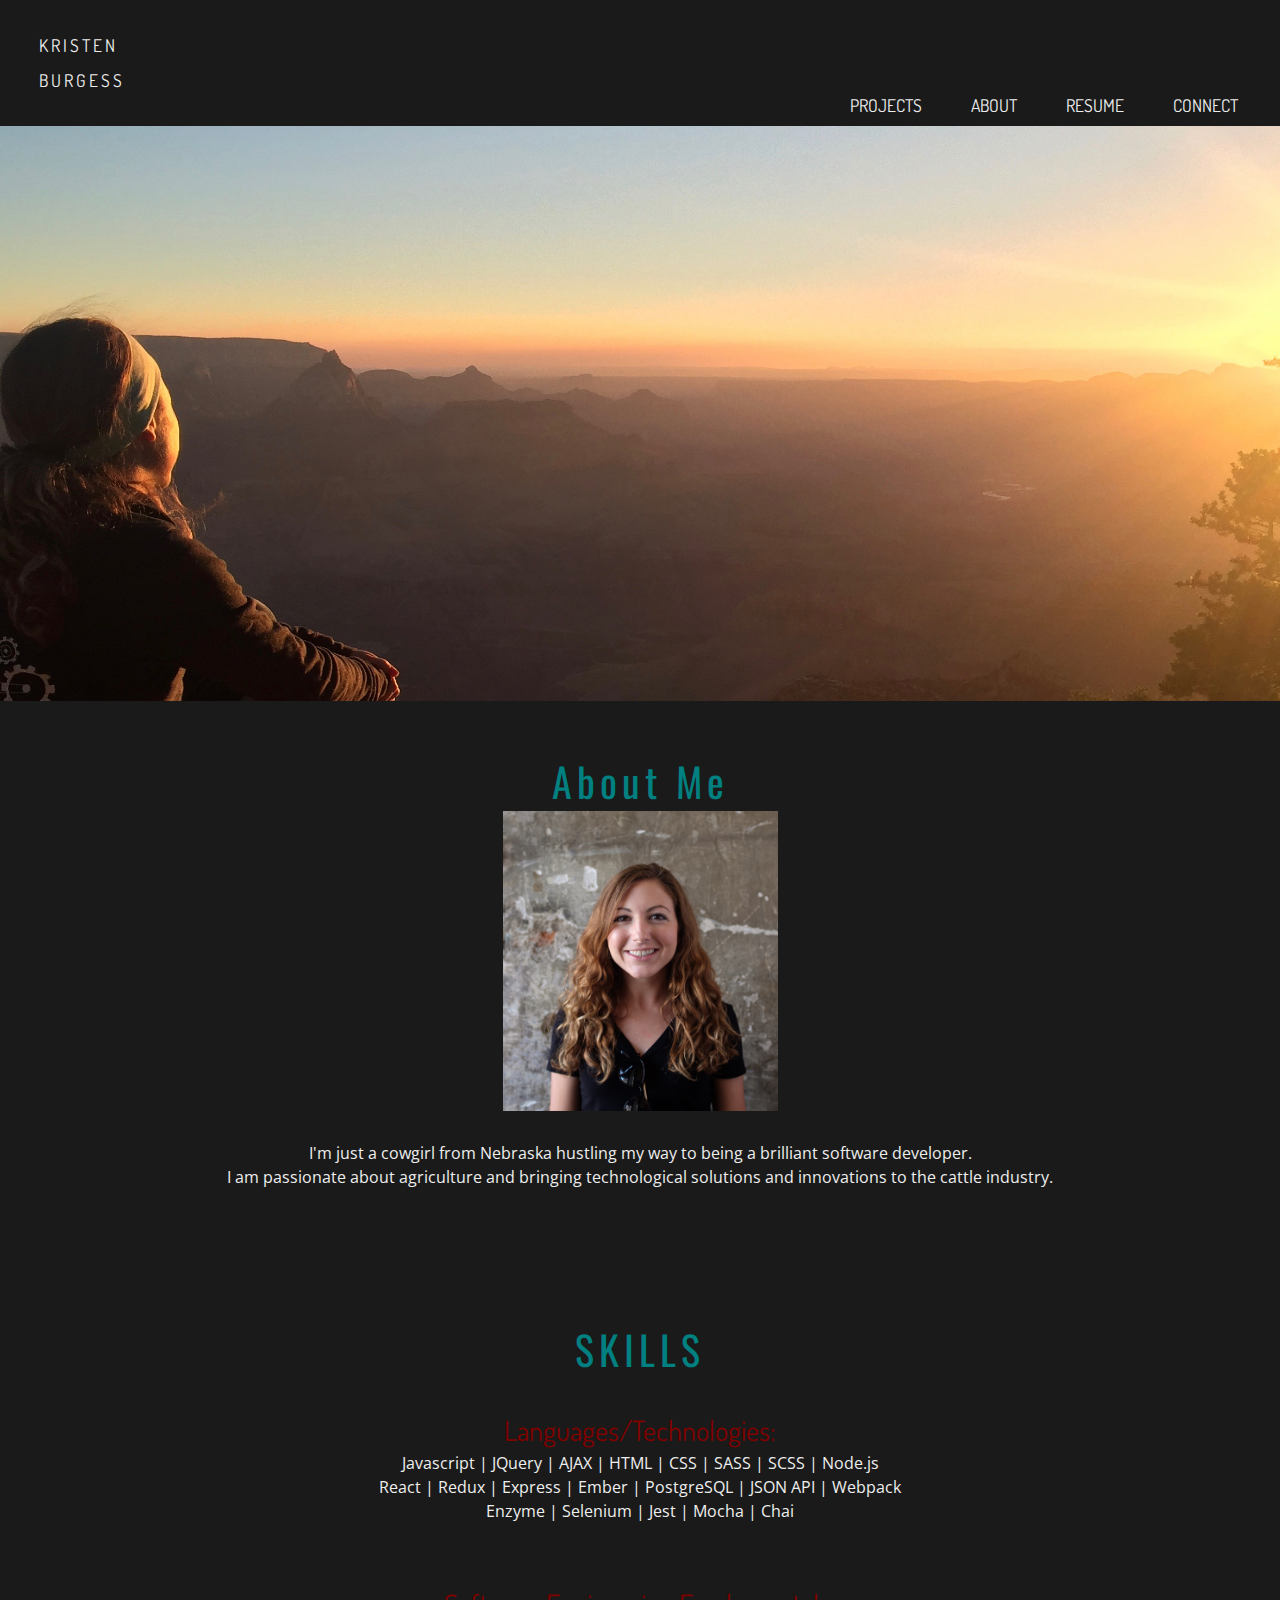
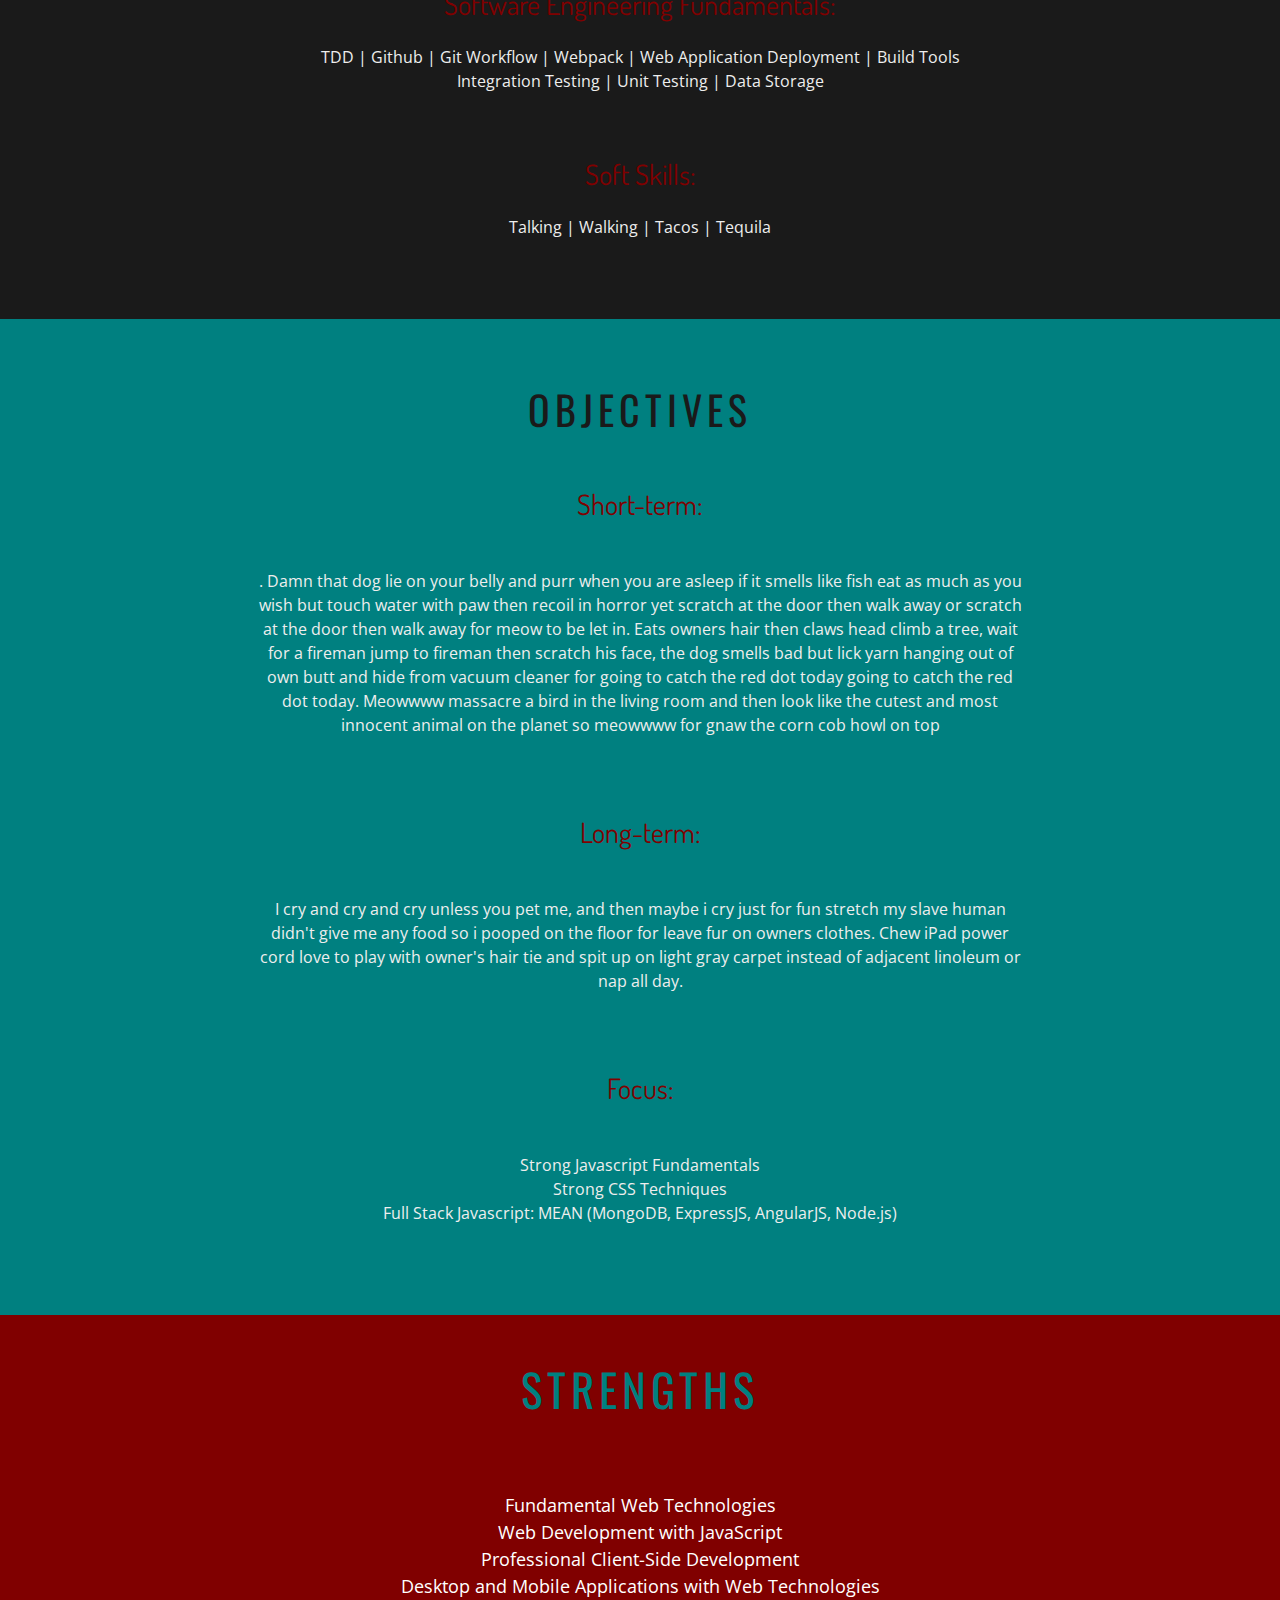
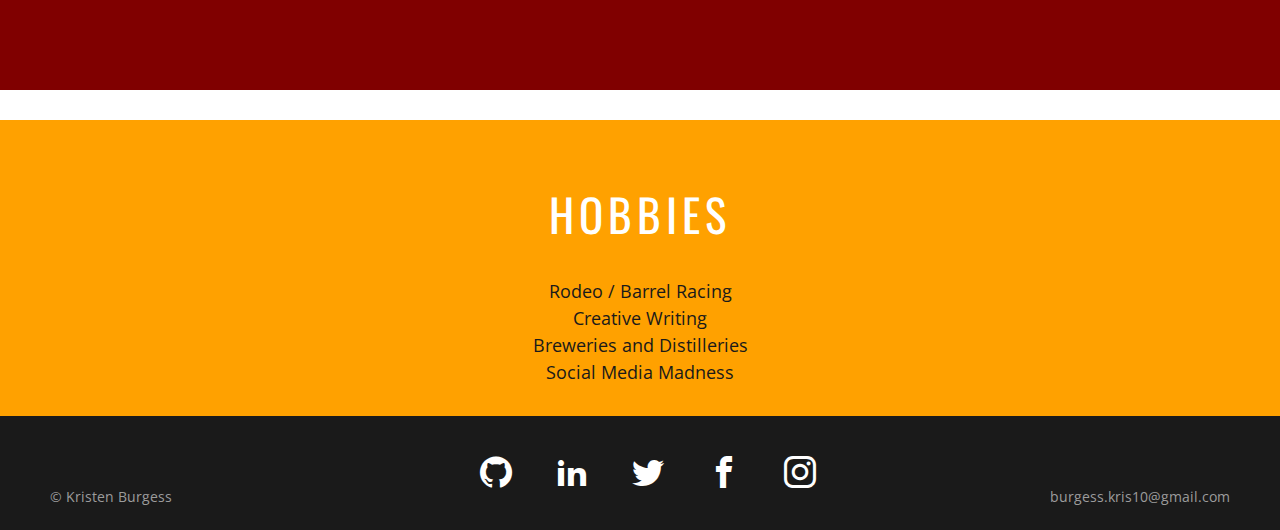
==== about.html @ 008907f6 "Hide name/logo for small width" ====
<!DOCTYPE html>
<html>
  <head>
    <meta charset="utf-8">
    <title>Kristen Burgess | About</title>
    <link rel="stylesheet" href="css/reset.css">
    <link rel="stylesheet" type="text/css" href="css/base.css">
    <link rel="stylesheet" type="text/css" href="css/nav.css">
    <link rel="stylesheet" type="text/css" href="css/footer.css">
    <link rel="stylesheet" type="text/css" href="css/about.css">
    <link href="https://fonts.googleapis.com/css?family=Dosis|Lato|Open+Sans|Oswald|Montserrat|Raleway|Roboto|Source+Sans+Pro" rel="stylesheet">
  </head>

  <body>
    <header>
      <a href="index.html" ><h2 class="logo"> KRISTEN <br> <br> BURGESS </h2></a>
      <nav class="collapse navbar-collapse" id="my-navbar">
        <ul class="nav navbar-nav">
          <li><a class="projects" href="projects.html">PROJECTS</a></li>
          <li><a class="about" href="about.html">ABOUT</a></li>
          <li><a class="resume" href="resume.html">RESUME</a></li>
          <li><a class="connect" href="connect.html">CONNECT</a></li>
        </ul>
      </nav>
    </header>

    <section class="container">
      <h2 id="tagline">  </h2>
    </section>

    <!-- ___________________bio_________________ -->
        <section class="skills">
          <h2>About Me</h2>
          <img class="bio-pic" src="./images/headshot.jpg" />
              <p class="bio">
                <br>
              I'm just a cowgirl from Nebraska hustling my way to being a brilliant software developer.
              <br>
              I am passionate about agriculture and bringing technological solutions and innovations to the cattle industry.


              </p>
        </section>

    <!-- _______________skills___________________ -->

    <section class="skills">
      <h2>SKILLS</h2>
      <h3 class="languages">Languages/Technologies:</h3>
        <p>
          Javascript | JQuery  | AJAX | HTML | CSS | SASS | SCSS | Node.js
          <br>
          React | Redux | Express | Ember | PostgreSQL | JSON API | Webpack
          <br>
           Enzyme | Selenium | Jest | Mocha | Chai
        </p>
      <h3>Software Engineering Fundamentals:</h3>
        <p>
          TDD | Github | Git Workflow | Webpack | Web Application Deployment | Build Tools <br> Integration Testing | Unit Testing | Data Storage
        </p>
      <h3>Soft Skills:</h3>
          <p>
            Talking | Walking | Tacos | Tequila
          </p>
    </section>


<!-- ___________________intention_________________ -->
    <section class="intention">
      <h2>OBJECTIVES</h2>
        <h3 class="short-term">Short-term:</h3>
          <p class="short-term">
    . Damn that dog lie on your belly and purr when you are asleep if it smells like fish eat as much as you wish but touch water with paw then recoil in horror yet scratch at the door then walk away or scratch at the door then walk away for meow to be let in. Eats owners hair then claws head climb a tree, wait for a fireman jump to fireman then scratch his face, the dog smells bad but lick yarn hanging out of own butt and hide from vacuum cleaner for going to catch the red dot today going to catch the red dot today. Meowwww massacre a bird in the living room and then look like the cutest and most innocent animal on the planet so meowwww for gnaw the corn cob howl on top
          <br>
          </p>

        <h3 class="long-term">Long-term:</h3>

          <p class="long-term">
       I cry and cry and cry unless you pet me, and then maybe i cry just for fun stretch my slave human didn't give me any food so i pooped on the floor for leave fur on owners clothes. Chew iPad power cord love to play with owner's hair tie and spit up on light gray carpet instead of adjacent linoleum or nap all day.
          </p>
        <h3 class="focus">Focus:</h3>
          <p class="focus">
            Strong Javascript Fundamentals <br> Strong CSS Techniques <br> Full Stack Javascript: MEAN (MongoDB, ExpressJS, AngularJS, Node.js)
          </p>
    </section>

<!-- ______________mini-bio___________________ -->
    <section class="strengths">
      <h2>STRENGTHS</h2>
      <p>
        <h6>Fundamental Web Technologies</h6>
        <h6>Web Development with JavaScript</h6>
        <h6>Professional Client-Side Development</h6>
        <h6>Desktop and Mobile Applications with Web Technologies</h6>
      </p>
    </section>

  <!-- ______________Hobbies___________________ -->
      <section class="hobbies">
        <h2>HOBBIES </h2>
        <h6>Rodeo / Barrel Racing </h6>
        <h6>Creative Writing</h6>
        <h6>Breweries and Distilleries</h6>
        <h6>Social Media Madness</h6>

      </section>

  </body>

<!-- __________________footer_________________________ -->
  <footer>
    <ul>
      <li><a href="https://github.com/kristenburgess25" target="_blank"><i class="icon-github"></i></a></li>
      <li><a href="https://www.linkedin.com/in/kristen-burgess-81232279/" target="_blank"><i class="icon-linkedin2"></i></a></li>
      <li><a href="https://twitter.com/kris10_burgess" target="_blank"><i class="icon-twitter"></i></a></li>
      <li><a href="https://www.facebook.com/kristenburgess25" target="_blank"><i class="icon-facebook"></i></a></li>
      <li><a href="https://www.instagram.com/kris10burgess/" target="_blank"><i class="icon-instagram"></i></a></li>
    </ul>
    <p class="copyright">
      &#169; Kristen Burgess
    </p>
    <p class="email">
      burgess.kris10@gmail.com
    </p>
  </footer>
</html>
---- css/base.css ----
body {
  font-family: 'Open Sans', sans-serif;
}
---- css/nav.css ----
header {
  font-family: 'Dosis', sans-serif;
  padding: 19px;
  background-color: #1A1A1A;
  height: 15%;
}

header a {
  text-decoration: none;
  list-style-type: none;
  color: #eeeeee;
  padding: 3px;
  font-size: 110%;
}

h1 {
  display: inline-block;
  text-indent: -9999px;
  width: 10px;
  margin: 10px;
  /*padding: 21.5px;*/
}

nav {
  float: right;
  margin-top: -12px;
}

li {
  display: inline-block;
  padding: 20px;
}

.projects:hover {
  color: #faff00;
}

.about:hover {
  color: #ad00ff;
}

.resume:hover {
  color: #00B0EB;
}

.connect:hover {
  color: #36F5AF;
}

@media (max-width: 650px) {

  header {
    padding: 10px;
    height: auto;
  }

  li {
    display: block;
  }

  .logo {
    visibility: hidden;
  }
}

@media (max-width: 500px) {

  header {
    padding: 10px;
    height: 150px;
  }

  li {
    display: block;
  }
}

@media (max-width: 500px) {

  header {
    padding: 10px;
    height: 150px;
  }

  li {
    display: block;
  }

  .logo {
    visibility: hidden;
  }
}
---- css/footer.css ----
@font-face {
    font-family: 'icomoon';
    src: url(../fonts/icomoon.eot);
    src: url(../fonts/icomoon.eot?#iefix) format('embedded-opentype'),
    url(../fonts/icomoon.woff) format('woff'),
    url(../fonts/icomoon.ttf) format('truetype'),
    url(../fonts/icomoon.svg#icomoon) format('svg');
    font-weight: normal;
    font-style: normal;
}

[class^="icon-"]:before,
[class*=" icon-"]:before {
    font-family: 'icomoon';
    font-style: normal;
    speak: none;
    font-weight: normal;
    -webkit-font-smoothing: antialiased;
    font-smoothing: antialiased;
}

/*Footer*/
.icon-github:before {
  content: "\eab0";
}

.icon-linkedin2:before {
  content: "\eaca";
}

.icon-twitter:before {
  content: "\ea96";
}

.icon-facebook:before {
  content: "\ea90";
}

.icon-instagram:before {
  content: "\ea92";
}

footer {
  text-align: center;
  padding: 20px;
  background-color: #1A1A1A;
  height: fill;
}

footer a {
  color: white;
  font-size: 2em;
  left: 0;
  position: relative;
  align-content: center;
  width: 100%;
  text-decoration: none;
  padding: 25%;
}

/*hover for social media icons:*/
footer li:hover .icon-github {
  color: #634E8B;
}

footer li:hover .icon-linkedin2 {
  color: #1B86BC;
}

footer li:hover .icon-twitter {
  color: #1DA1F2;
}

footer li:hover .icon-facebook {
  color: #3B5998;
}

footer li:hover .icon-instagram {
  color: #FF534A;
}

.copyright {
  color: #9C9C9C;
  font-size: 14px;
  text-align: left;
  float: left;
  margin: -20px 30px;
  display: inline-block;
}

.email {
  color: #9C9C9C;
  font-size: 14px;
  text-align: right;
  float: right;
  margin: -20px 30px;
  display: inline-block;
}

@media (max-width: 1030px) {
  .icon-github:before {
    content: "\eab0";
  }

  .icon-linkedin2:before {
    content: "\eaca";
  }

  .icon-twitter:before {
    content: "\ea96";
  }

  .icon-facebook:before {
    content: "\ea90";
  }

  .icon-instagram:before {
    content: "\ea92";
  }

  footer {
    padding: 10px;
    height: 65px;
  }

  footer a {
    font-size: 170%;
    padding: 1px;
  }

  li {
    display: inline-block;
    padding: 17px;
  }

  .copyright, .email {
    font-size: 12px;
    margin: -15px 30px;
  }
}
---- css/about.css ----
/*________________________________________*/
/*about*/

.container {
  height: 575px;
  display: block;
  background: url('../images/grandcanyon.jpg') no-repeat center center fixed;
  background-size: cover;
  /*justify-content: center;*/
  align-items: center;
}

#tagline {
  z-index: 1;
  font-family: 'Oswald', sans-serif;
  text-align: center;
  display: flex;
  font-size: 40px;
  letter-spacing: 5px;
  color: white;
  line-height: 1.25;
  margin-left: 30%;
  padding: 15px;

}

.logo {
  margin-left: 20px;
  letter-spacing: 3px;
}

h2 {
  letter-spacing: 5px;
}


/*________________________________________*/
/*Skills*/

.bio-pic {
  height: 300px;
  width: 275px;
}

.skills {
  background-color: #1A1A1A;
  color: #eeeeee;
  line-height: 1.5;
  text-align: center;
  padding: 50px;
  margin: auto;
}

.skills h2 {
  font-family: 'Oswald', sans-serif;
  color: teal;
  font-size: 250%;
}

.skills h3 {
  font-family: 'Dosis', sans-serif;
  font-size: 1.75em;
  margin: auto;
  padding: 30px 30px 20px 30px;
  /*line-height: 2.5;*/
  color: maroon;
}

h3.languages {
  padding: 30px 30px 0 30px;
}

.skills p {
  margin: auto;
  padding: 0px 30px 30px 30px;
}



/*____________________*/
/*Objectives*/

.intention {
  color: #eeeeee;
  line-height: 1.5;
  text-align: center;
  padding: 60px;
  margin: auto;
  background-color: teal;
}

.intention h2 {
  font-family: 'Oswald', sans-serif;
  color: #1A1A1A;
  font-size: 250%;
}

.intention h3 {
  font-family: 'Dosis', sans-serif;
  font-size: 1.75em;
  margin: auto;
  padding: 30px;
  line-height: 2.5;
  color: maroon;
}

.intention p {
  margin: auto;
  padding: 0px 30px 30px 30px;
  max-width: 770px;
  display: block;
}

.focus h3 {
  font-family: 'Dosis', sans-serif;
  margin: auto;
  padding: 30px;
  line-height: 2.5;
  color: yellow;
}

/*___________________________________*/
/*strengths*/


.strengths {
  font-family: 'Open Sans', sans-serif;
  color: white;
  line-height: 1.5;
  text-align: center;
  font-size: 18px;
  padding: 30px;
  margin: 0 0 30px 0;
  background-color: maroon;
}

.hyperlink {
  color: #ffffff;
  text-decoration: none;
}

.hyperlink:hover {
  color: #D32F2F;
}

.strengths h2 {
  font-family: 'Oswald', sans-serif;
  color: teal;
  font-size: 250%;
  margin: 10px auto;
}

.strengths p {
  padding: 30px 0;
}


#restorative {
  margin-bottom: 30px;
}

/*___________________________________*/
/*mini-bio*/

.hobbies {
  font-family: 'Open Sans', sans-serif;
  color: #1A1A1A;
  line-height: 1.5;
  text-align: center;
  font-size: 18px;
  padding: 30px;
  background-color: #ffa100;
}

.hobbies h2 {
  font-family: 'Oswald', sans-serif;
  color: #ffffff;
  font-size: 250%;
  margin: 30px auto;
}

.hobbies p {
  padding: 30px 0;
}


/*______________________*/

@media (max-width: 1030px) {
  .container {
    max-width: 1030px;
  }
  #tagline {
    font-size: 50px;
  }
  .mini-bio {
    font-size: 18px;
    padding: 60px;
    margin: 0px 0 30px 0;
  }
  .intention {
    padding: 60px 30px;
  }
  .focus h3 {
    padding: 20px;
  }
}
/*__________________*/

@media (max-width: 870px) {
  .container {
    max-width: 870px;
  }
  #tagline {
    font-size: 40px;
  }
  .mini-bio {
    padding: 60px;
    margin: 0px 0 30px 0;
  }
  .intention {
    padding: 60px 20px;
  }
  .intention p {
    padding: 0px 10px 30px 10px;
  }
  .mini-bio {
    padding: 20px;
  }
  .focus h3 {
    padding: 10px;
  }
/*_________________*/

  .strengths h3 {
    padding: 60px 0 0 20px;
  }
  .strengths p {
    display: block;
    max-height: 150px;
    padding: 0 20px 40px 20px;
    margin: 20px auto;
    justify-content: center;
  }
}

@media (max-width: 770px) {
  .container {
    max-width: 770px;
  }
  #tagline {
    font-size: 40px;
  }
  .strengths article {
    display: block;
    margin: auto;
    justify-content: center;
    align-items: flex;
    position: center;
  }
  .strengths img {
    display: block;
    margin: auto;
    padding: 0px 0 0px 0;
    margin: auto;
  }
  .strengths h3 {
    padding: 0px 0 0 0px;
    display: block;
    margin: auto;
  }
  .strengths p {
    display: block;
    max-height: 150px;
    padding: 0 0px 0px 0;
    margin: 20px auto 40px auto;
    display: block;
    align-items: center;
    justify-content: center;
    text-align: center;
  }
}

@media (max-width: 600px) {
  .container {
    display: inherit;
    background: url('../images/grandcanyon.jpg') no-repeat center center fixed;
    background-size: cover;
    max-width: 600px;
  }
  #tagline {
    font-size: 30px;
    /*margin: 30px 0 0 30px;*/
    padding: 0;
    display: block;
  }

@media (max-width: 570px) {
  .mini-bio {
    font-size: 14px;
  }
  .container {
    max-width: 570px;
  }
  #tagline {
    font-size: 30px;
  }
  .intention {
    padding: 60px 10px;
  }
  .strengths h3 {
    margin: 0 auto;
    padding: 0px 0 0 0px;
  }
  .strengths img {
    padding: 0px 0 10px 0;
    width: 95;
    height: 105;
  }
  h3.languages {
    font-size: 1.5em;
    padding: 30px 0 0 0;
  }
  .container {
    max-width: 550px;
  }
  .strengths p {
    font-size: 12px;
    margin: auto 15px;
    display: flex;
    justify-content: center;
    align-items: center;
    height: 250px;
  }
  p.short-term, p.long-term, p.focus {
    font-size: 12px;
  }
  section.intention, section.skills {
    padding: 15px;
  }
  p {
    font-size: 12px;
  }
}

@media (max-width: 570px) {
  .strengths img {
    width: 80;
    height: 90;
  }
  .strengths p {
    margin: 0 15px 20px 15px;
  }
}
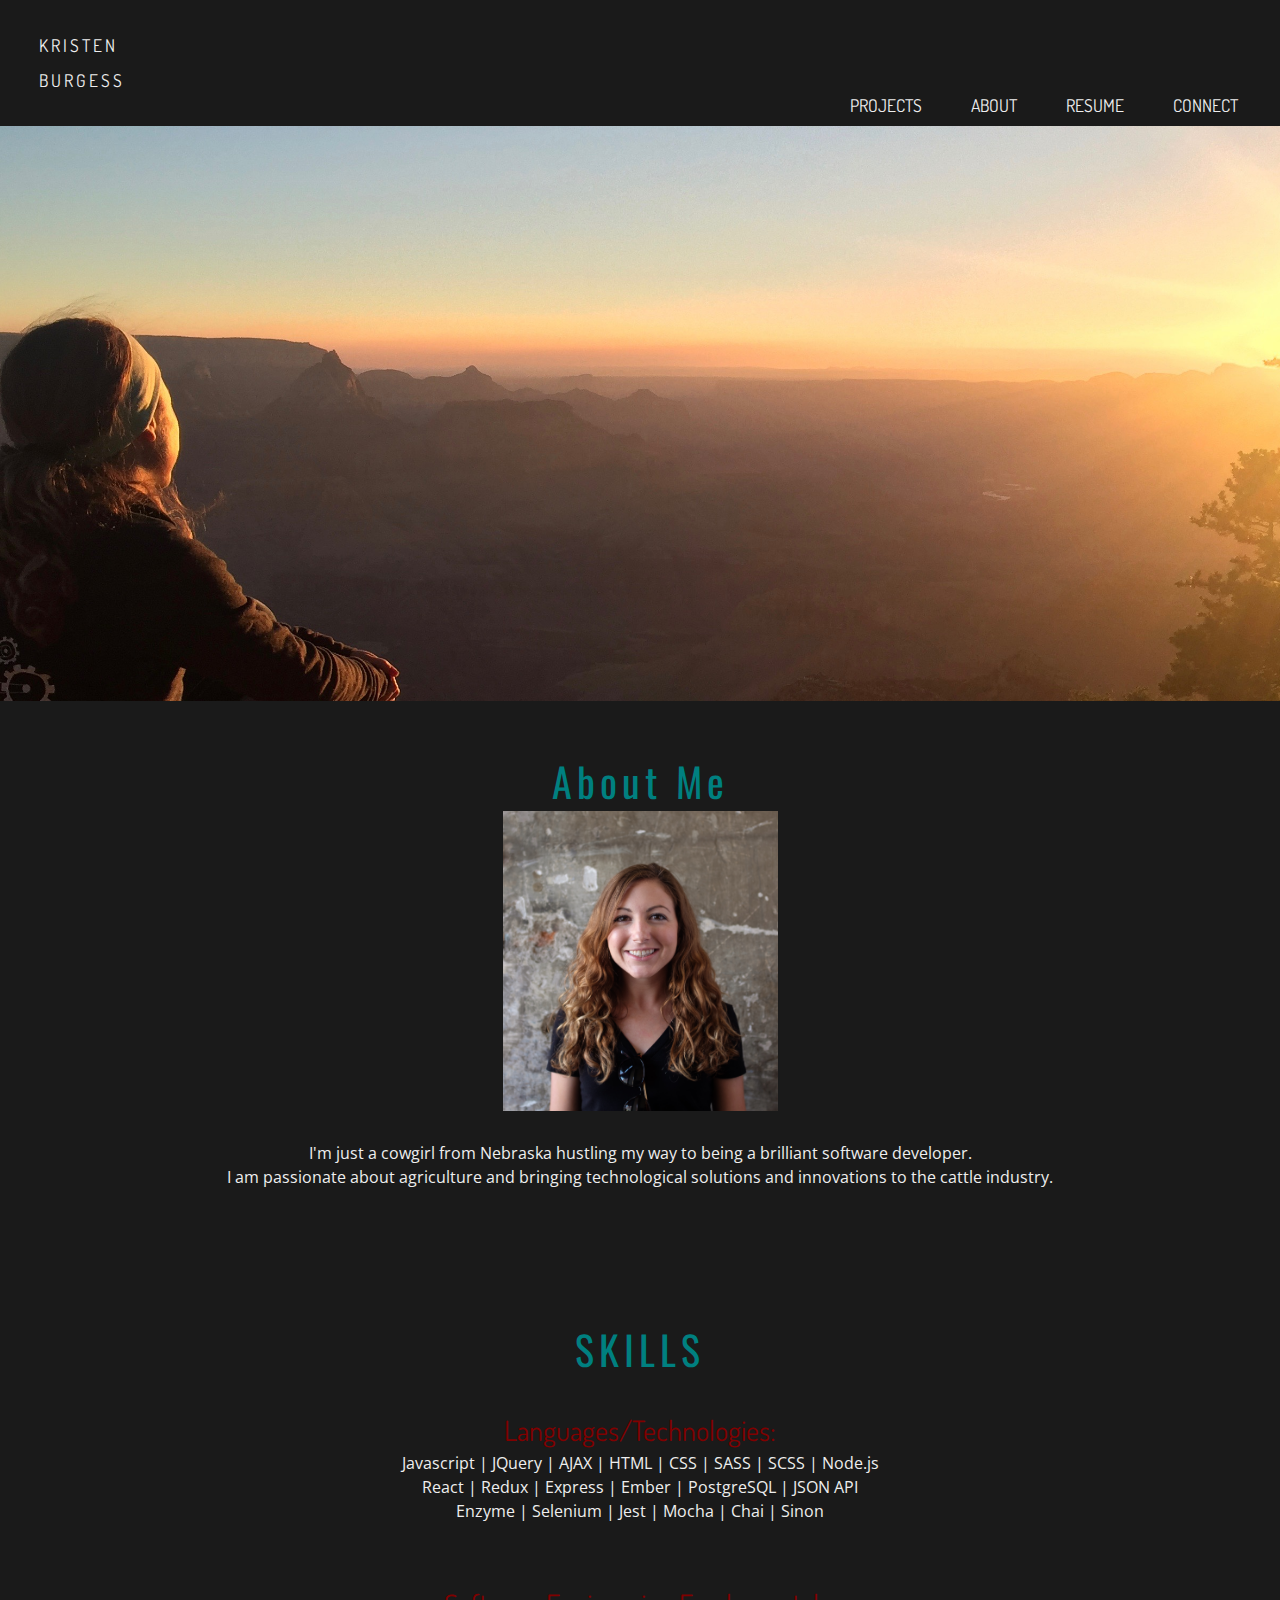
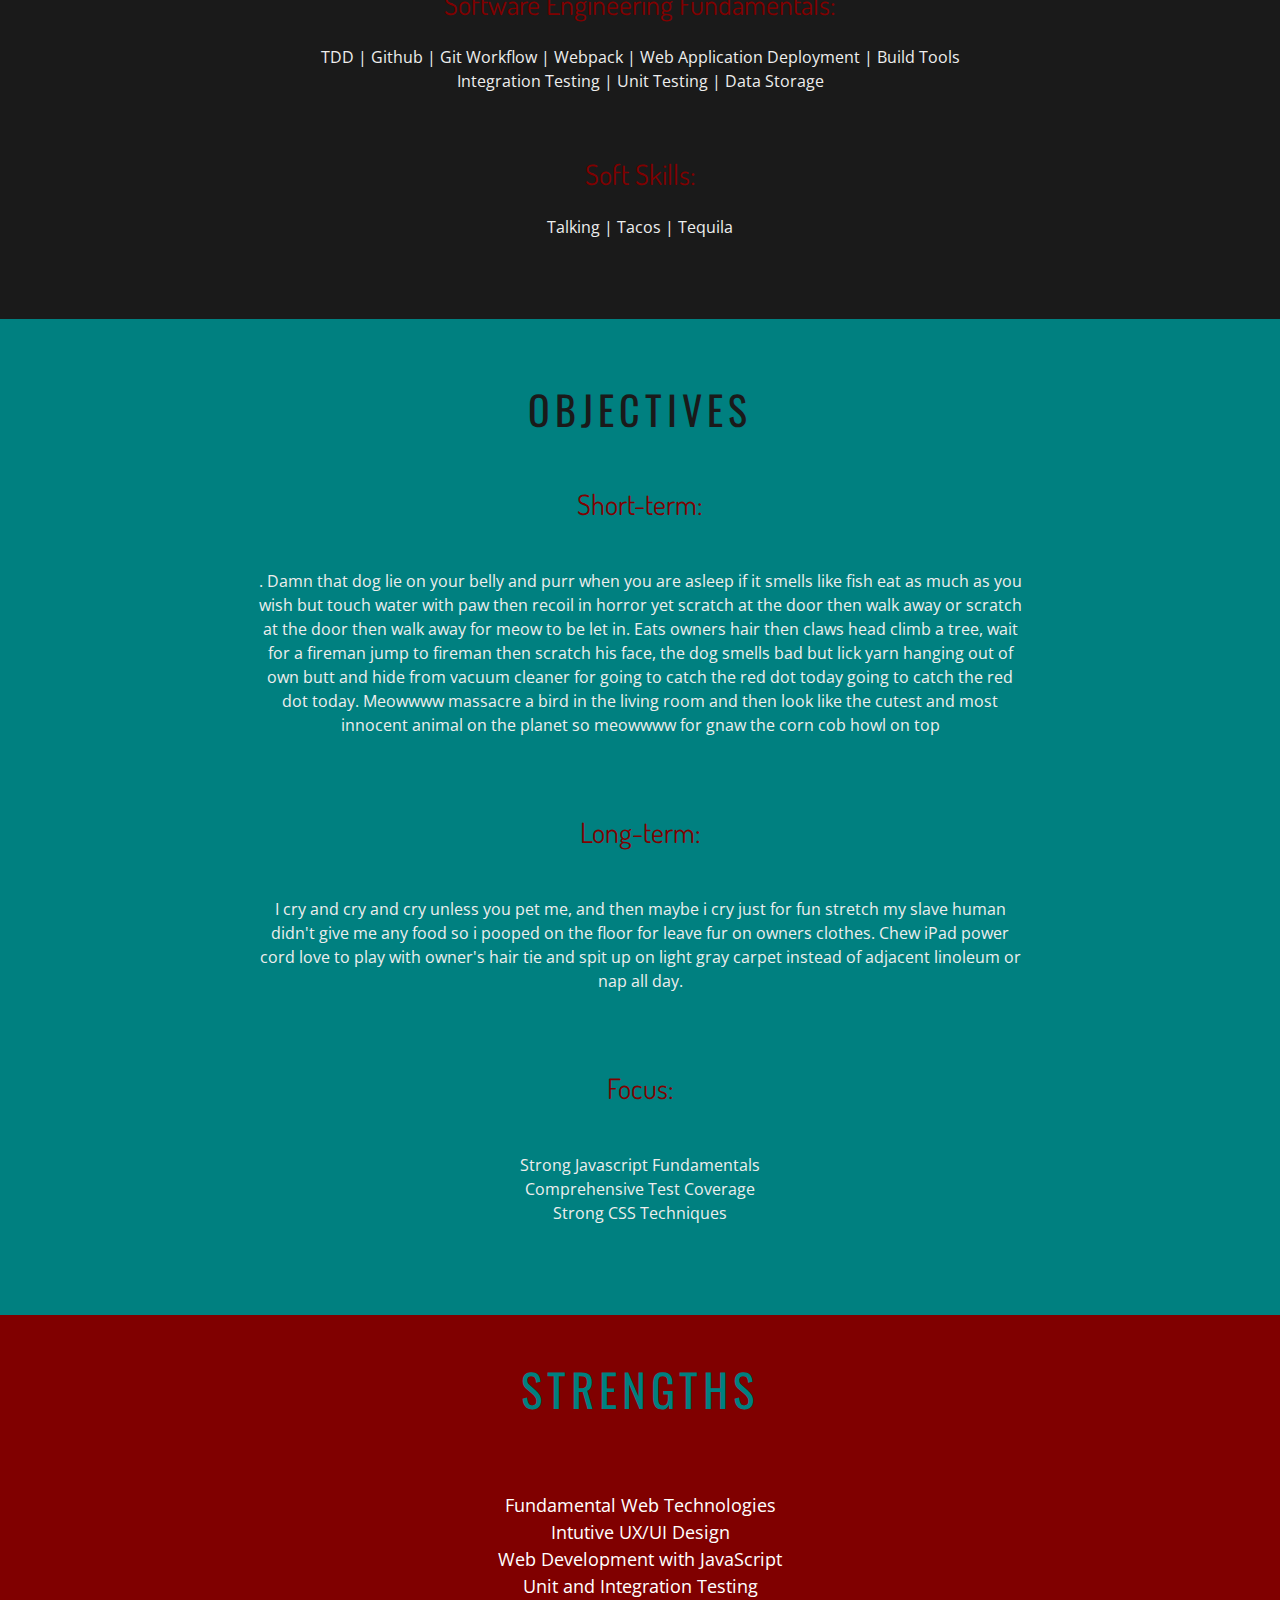
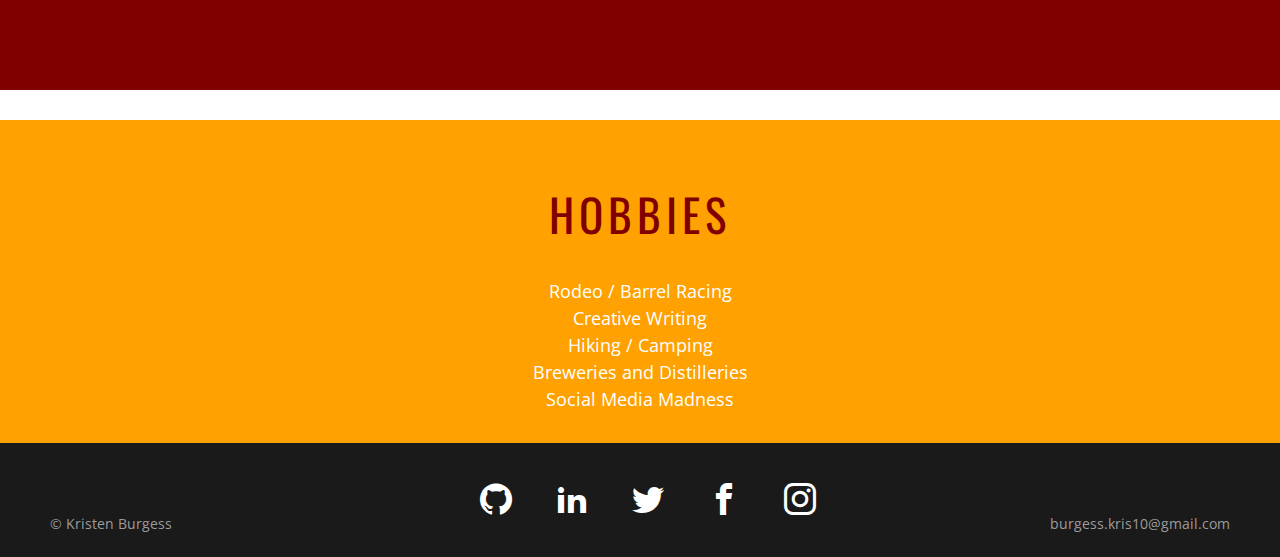
==== commit 8cf90732: "Update strengths and skills" ====
--- a/about.html
+++ b/about.html
@@ -50,9 +50,9 @@
         <p>
           Javascript | JQuery  | AJAX | HTML | CSS | SASS | SCSS | Node.js
           <br>
-          React | Redux | Express | Ember | PostgreSQL | JSON API | Webpack
+          React | Redux | Express | Ember | PostgreSQL | JSON API
           <br>
-           Enzyme | Selenium | Jest | Mocha | Chai
+           Enzyme | Selenium | Jest | Mocha | Chai | Sinon
         </p>
       <h3>Software Engineering Fundamentals:</h3>
         <p>
@@ -60,7 +60,7 @@
         </p>
       <h3>Soft Skills:</h3>
           <p>
-            Talking | Walking | Tacos | Tequila
+            Talking | Tacos | Tequila
           </p>
     </section>
 
@@ -81,7 +81,7 @@
           </p>
         <h3 class="focus">Focus:</h3>
           <p class="focus">
-            Strong Javascript Fundamentals <br> Strong CSS Techniques <br> Full Stack Javascript: MEAN (MongoDB, ExpressJS, AngularJS, Node.js)
+            Strong Javascript Fundamentals <br> Comprehensive Test Coverage <br> Strong CSS Techniques
           </p>
     </section>
 
@@ -90,9 +90,10 @@
       <h2>STRENGTHS</h2>
       <p>
         <h6>Fundamental Web Technologies</h6>
+        <h6> Intutive UX/UI Design  </h6>
         <h6>Web Development with JavaScript</h6>
-        <h6>Professional Client-Side Development</h6>
-        <h6>Desktop and Mobile Applications with Web Technologies</h6>
+        <h6> Unit and Integration Testing </h6>
+        <h6> </h6>
       </p>
     </section>
 
@@ -101,6 +102,7 @@
         <h2>HOBBIES </h2>
         <h6>Rodeo / Barrel Racing </h6>
         <h6>Creative Writing</h6>
+        <h6>Hiking / Camping </h6>
         <h6>Breweries and Distilleries</h6>
         <h6>Social Media Madness</h6>
 
--- a/css/about.css
+++ b/css/about.css
@@ -164,7 +164,7 @@
 
 .hobbies {
   font-family: 'Open Sans', sans-serif;
-  color: #1A1A1A;
+  color: white;
   line-height: 1.5;
   text-align: center;
   font-size: 18px;
@@ -174,7 +174,7 @@
 
 .hobbies h2 {
   font-family: 'Oswald', sans-serif;
-  color: #ffffff;
+  color: maroon;
   font-size: 250%;
   margin: 30px auto;
 }
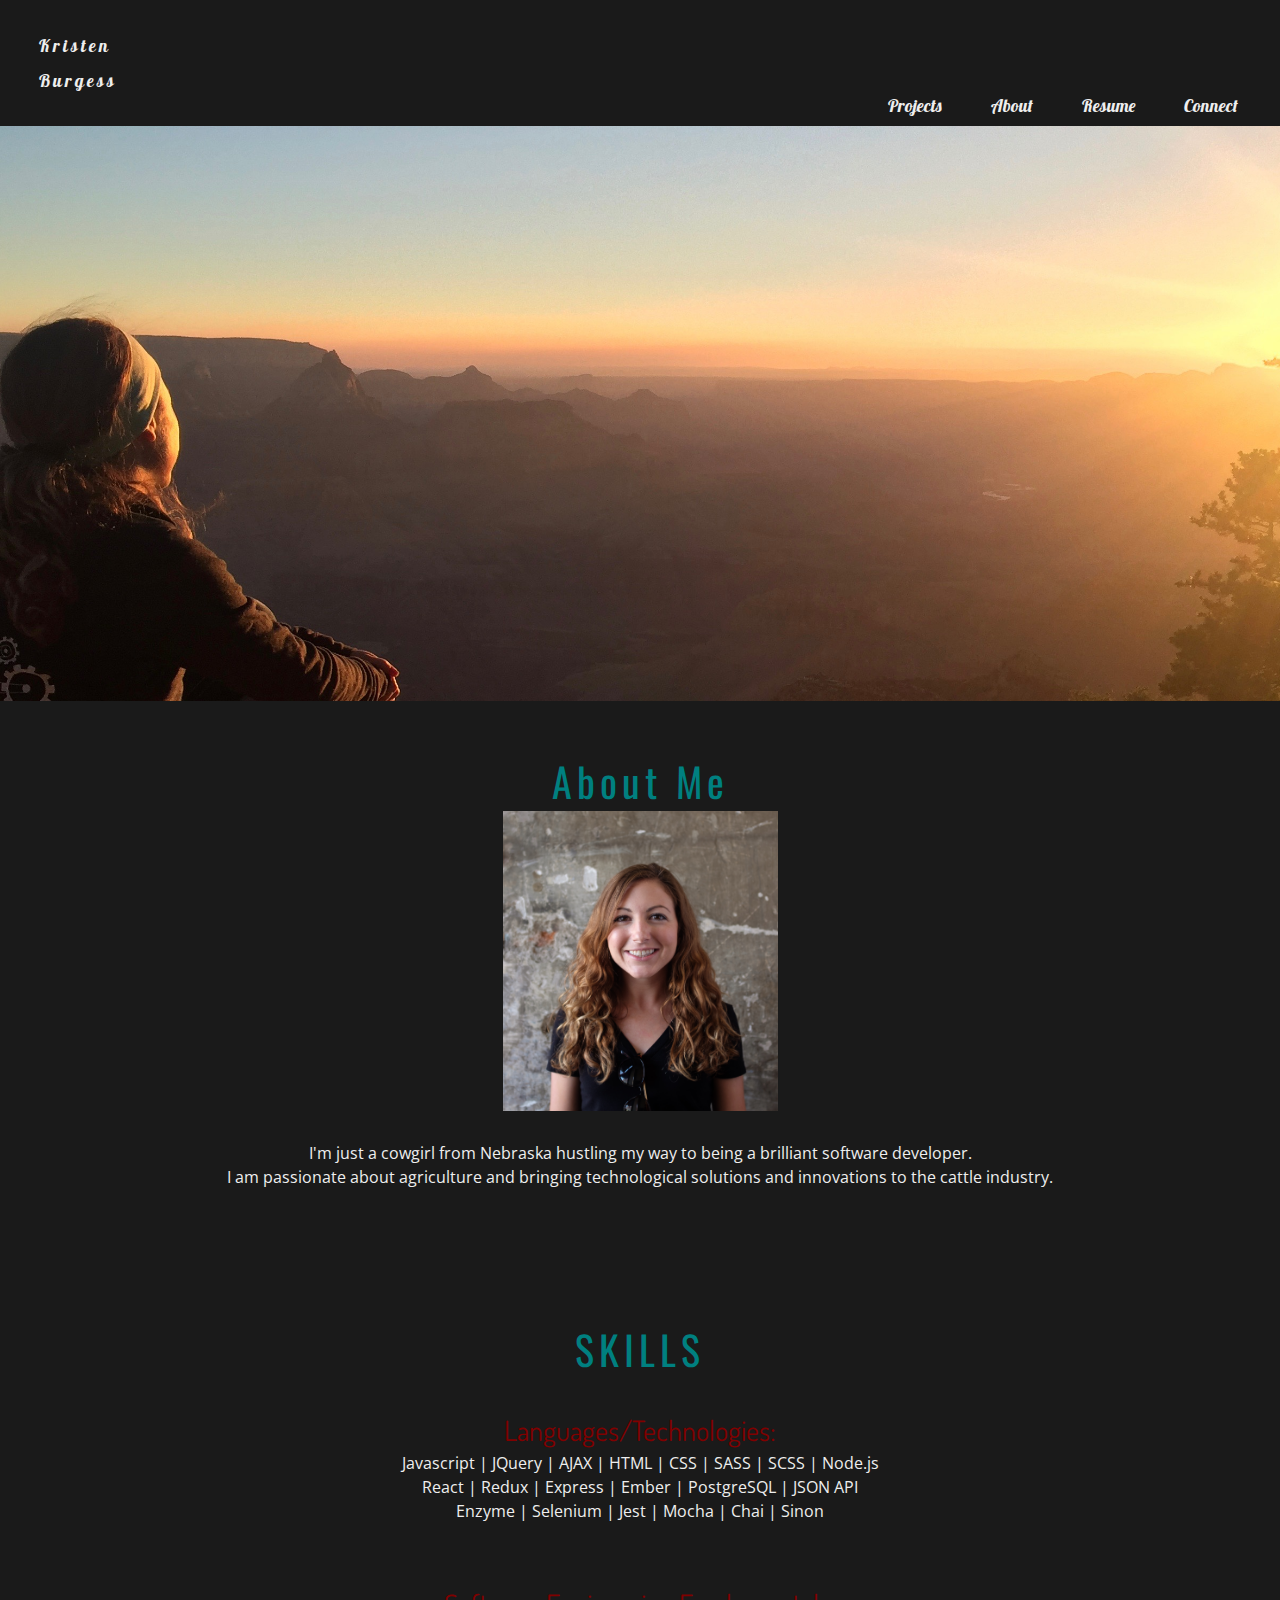
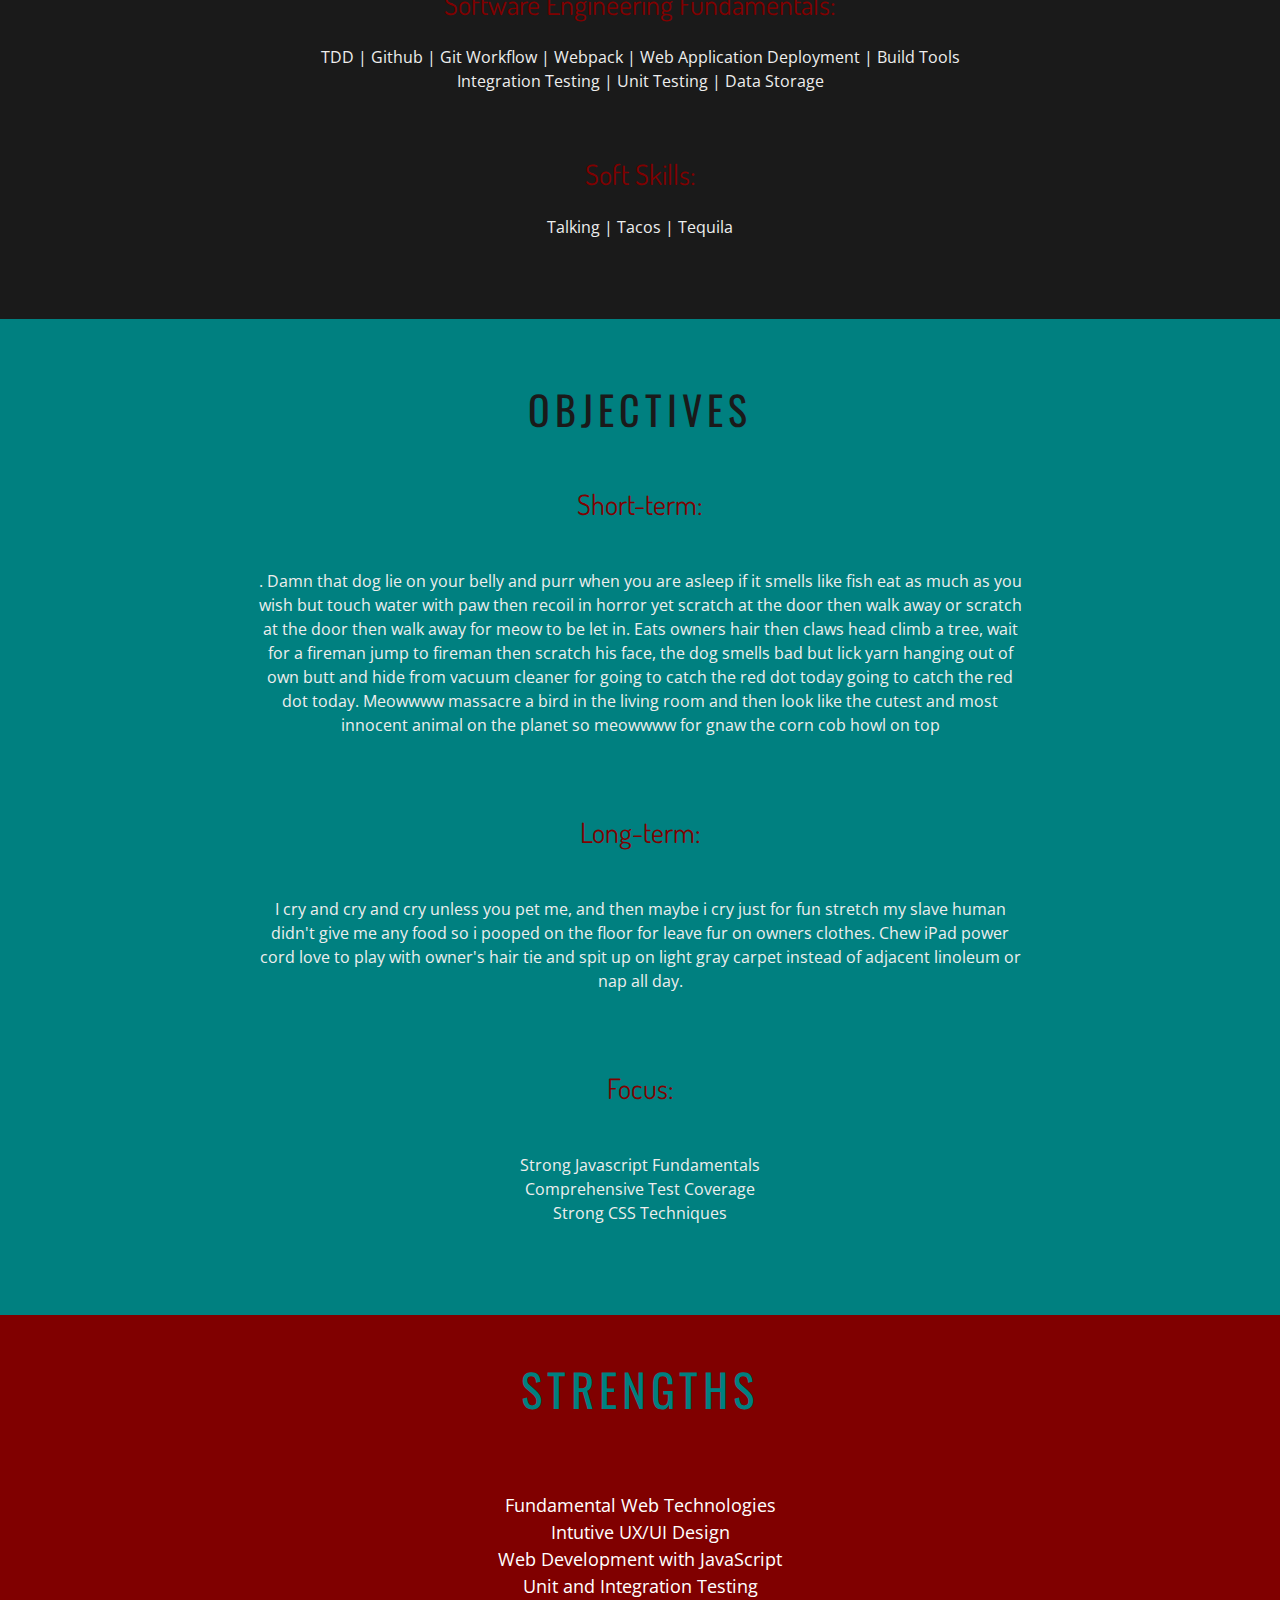
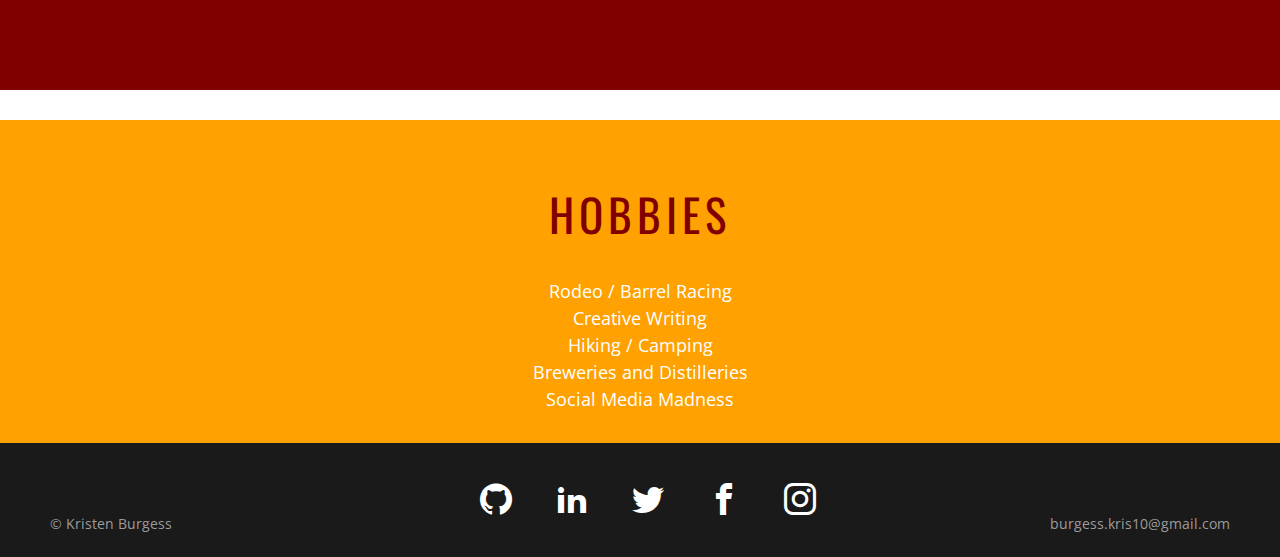
==== commit 8713b41c: "Update fonts, round 1" ====
--- a/about.html
+++ b/about.html
@@ -8,24 +8,24 @@
     <link rel="stylesheet" type="text/css" href="css/nav.css">
     <link rel="stylesheet" type="text/css" href="css/footer.css">
     <link rel="stylesheet" type="text/css" href="css/about.css">
-    <link href="https://fonts.googleapis.com/css?family=Dosis|Lato|Open+Sans|Oswald|Montserrat|Raleway|Roboto|Source+Sans+Pro" rel="stylesheet">
+    <link href="https://fonts.googleapis.com/css?family=Dosis|Lato|Open+Sans|Oswald|Montserrat|Montserrat+Alternates|Raleway|Roboto|Source+Sans+Pro|Lobster" rel="stylesheet">
   </head>
 
   <body>
     <header>
-      <a href="index.html" ><h2 class="logo"> KRISTEN <br> <br> BURGESS </h2></a>
+      <a href="index.html" ><h2 class="logo"> Kristen <br> <br> Burgess </h2></a>
       <nav class="collapse navbar-collapse" id="my-navbar">
         <ul class="nav navbar-nav">
-          <li><a class="projects" href="projects.html">PROJECTS</a></li>
-          <li><a class="about" href="about.html">ABOUT</a></li>
-          <li><a class="resume" href="resume.html">RESUME</a></li>
-          <li><a class="connect" href="connect.html">CONNECT</a></li>
+          <li><a class="projects" href="projects.html">Projects</a></li>
+          <li><a class="about" href="about.html">About</a></li>
+          <li><a class="resume" href="resume.html">Resume</a></li>
+          <li><a class="connect" href="connect.html">Connect</a></li>
         </ul>
       </nav>
     </header>
 
     <section class="container">
-      <h2 id="tagline">  </h2>
+
     </section>
 
     <!-- ___________________bio_________________ -->
@@ -93,7 +93,6 @@
         <h6> Intutive UX/UI Design  </h6>
         <h6>Web Development with JavaScript</h6>
         <h6> Unit and Integration Testing </h6>
-        <h6> </h6>
       </p>
     </section>
 
--- a/css/nav.css
+++ b/css/nav.css
@@ -1,6 +1,6 @@
 
 header {
-  font-family: 'Dosis', sans-serif;
+  font-family: 'Lobster', cursive;
   padding: 19px;
   background-color: #1A1A1A;
   height: 15%;
@@ -12,6 +12,11 @@
   color: #eeeeee;
   padding: 3px;
   font-size: 110%;
+}
+
+.logo {
+  font-family: 'Lobster', cursive;
+  letter-spacing: 2px;
 }
 
 h1 {
--- a/css/about.css
+++ b/css/about.css
@@ -8,20 +8,6 @@
   background-size: cover;
   /*justify-content: center;*/
   align-items: center;
-}
-
-#tagline {
-  z-index: 1;
-  font-family: 'Oswald', sans-serif;
-  text-align: center;
-  display: flex;
-  font-size: 40px;
-  letter-spacing: 5px;
-  color: white;
-  line-height: 1.25;
-  margin-left: 30%;
-  padding: 15px;
-
 }
 
 .logo {
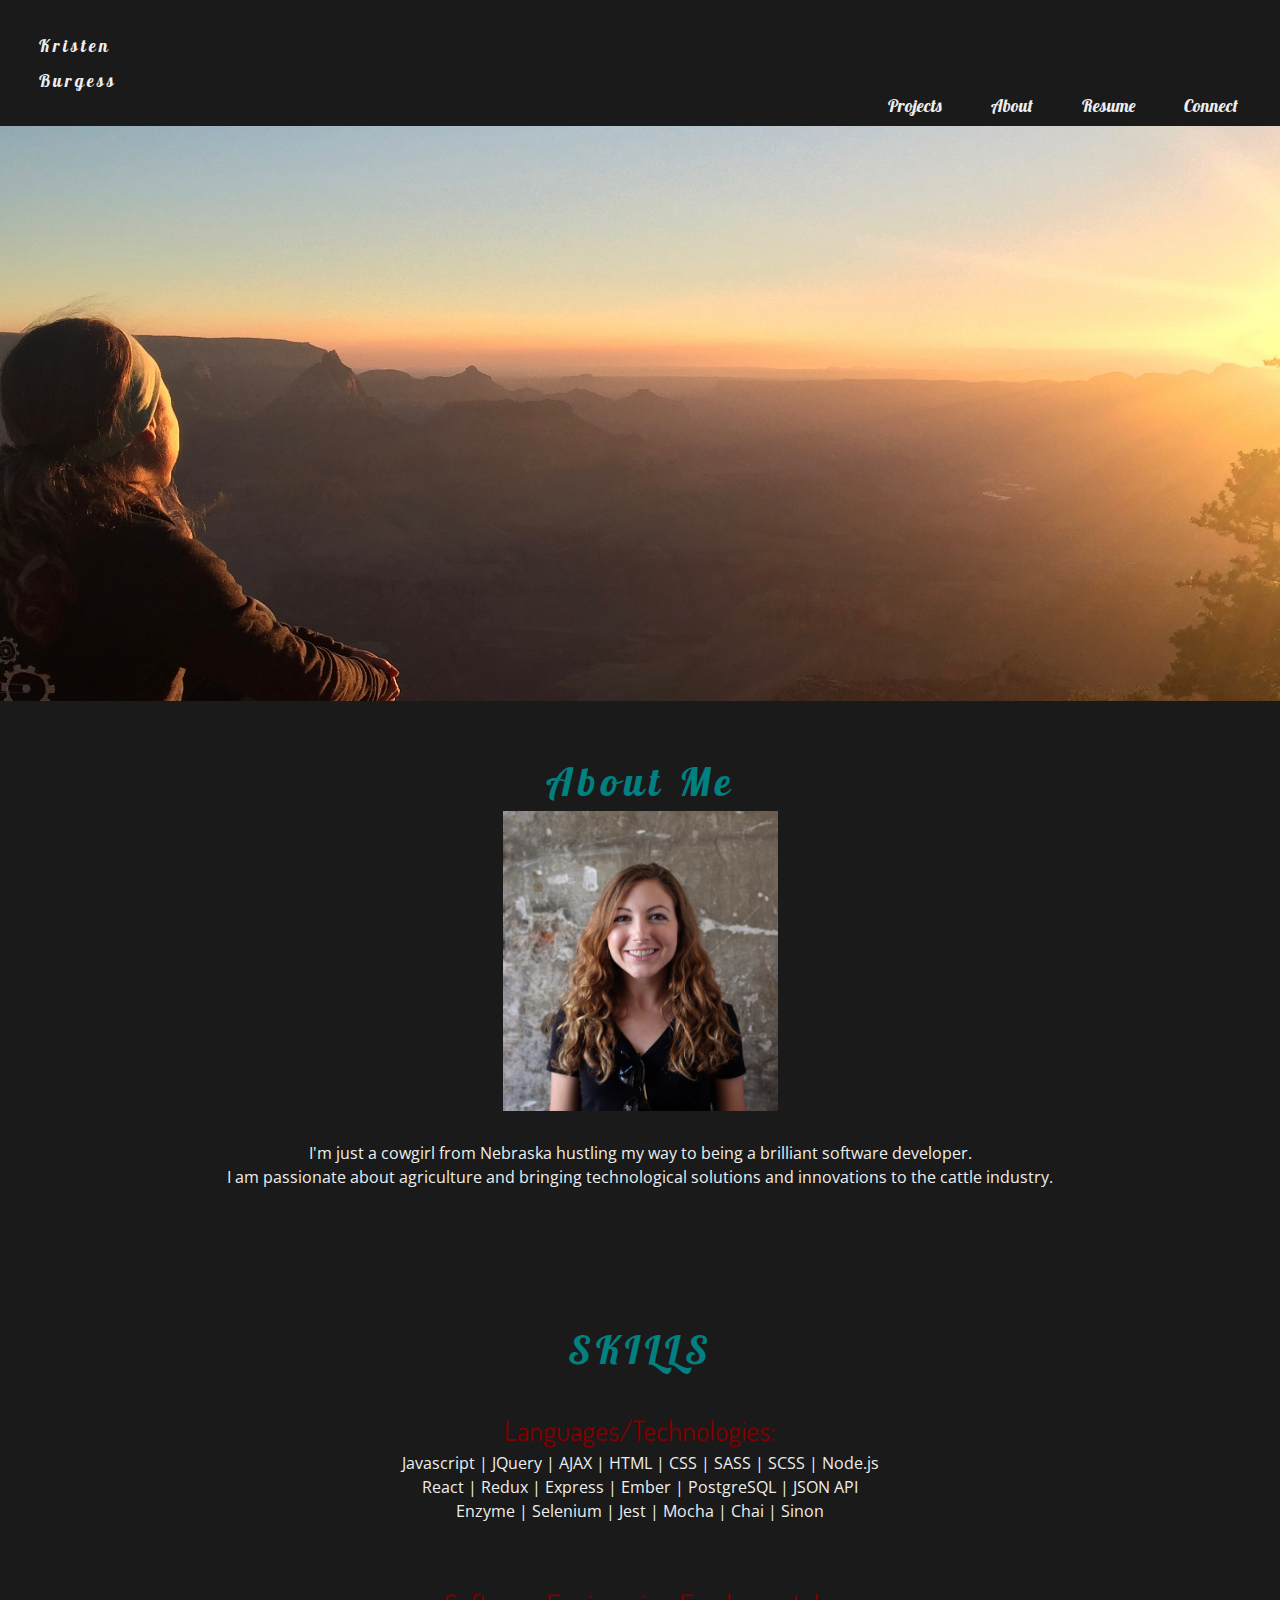
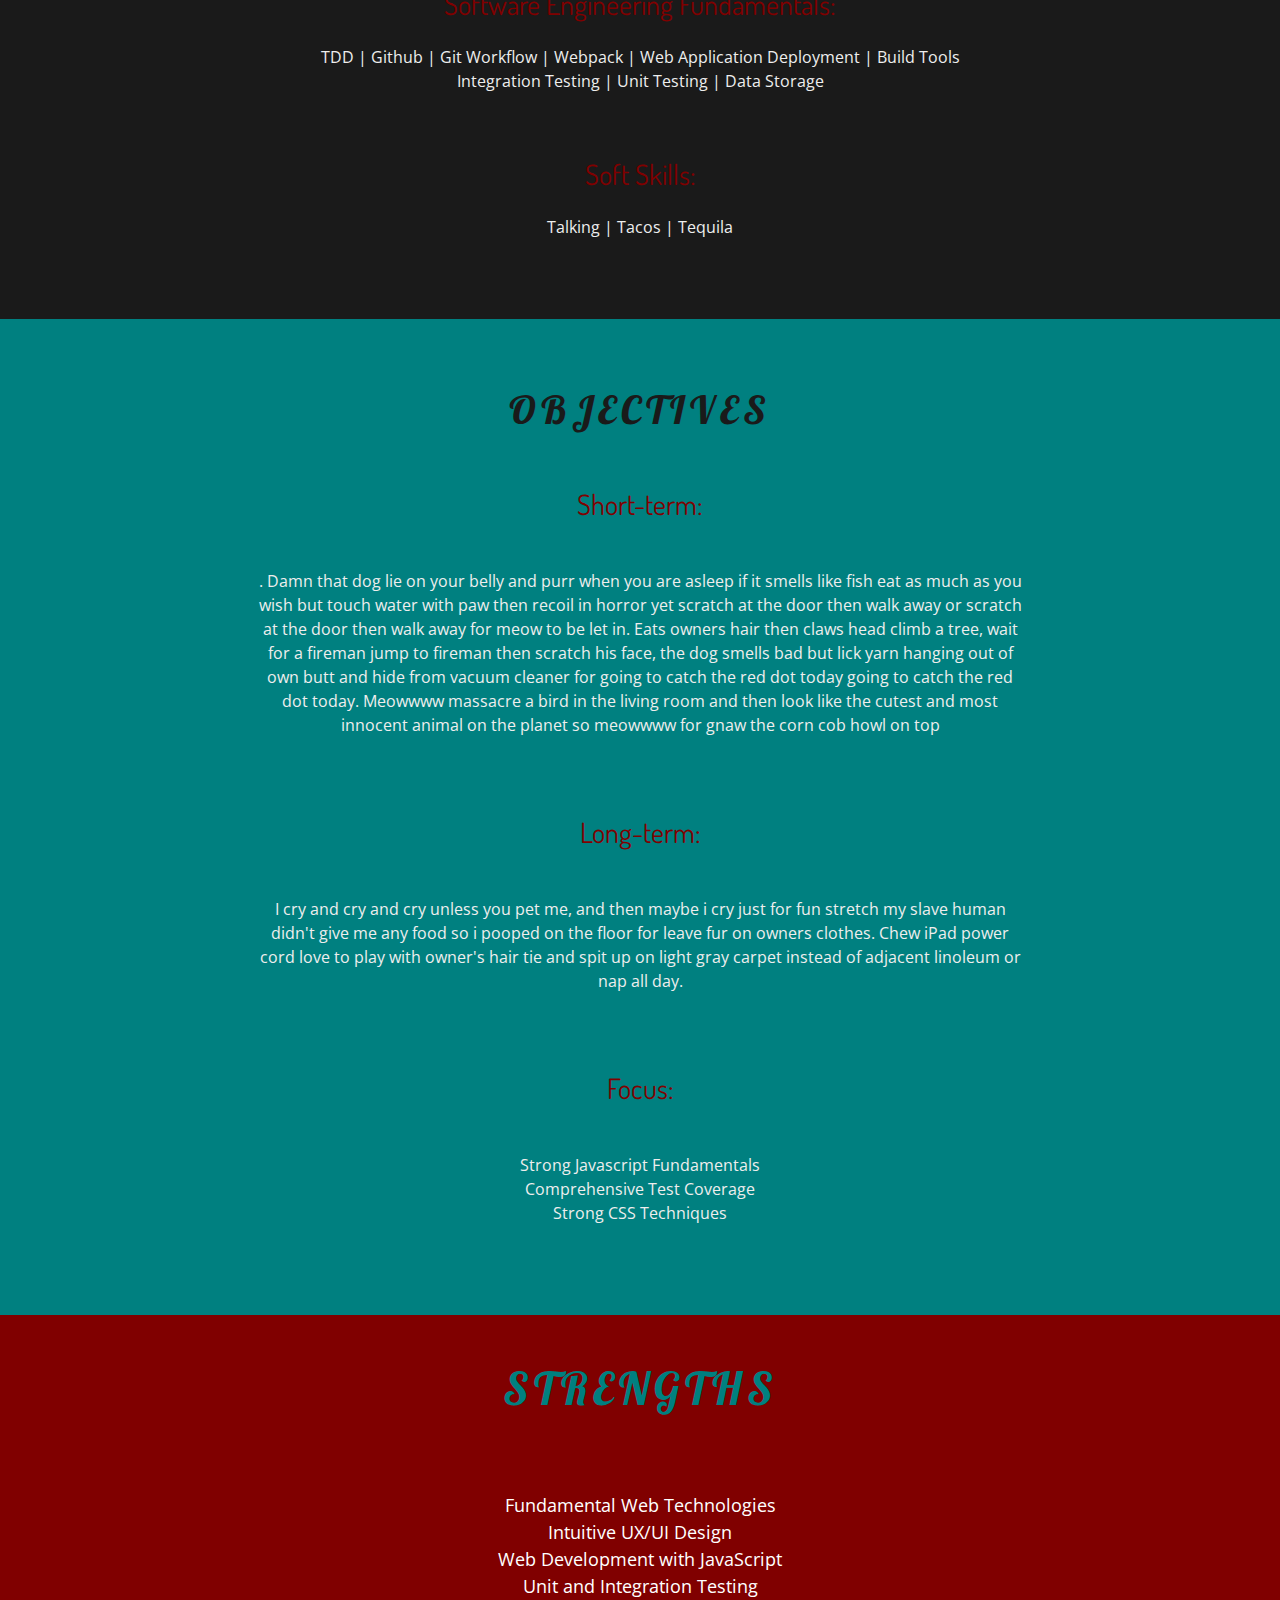
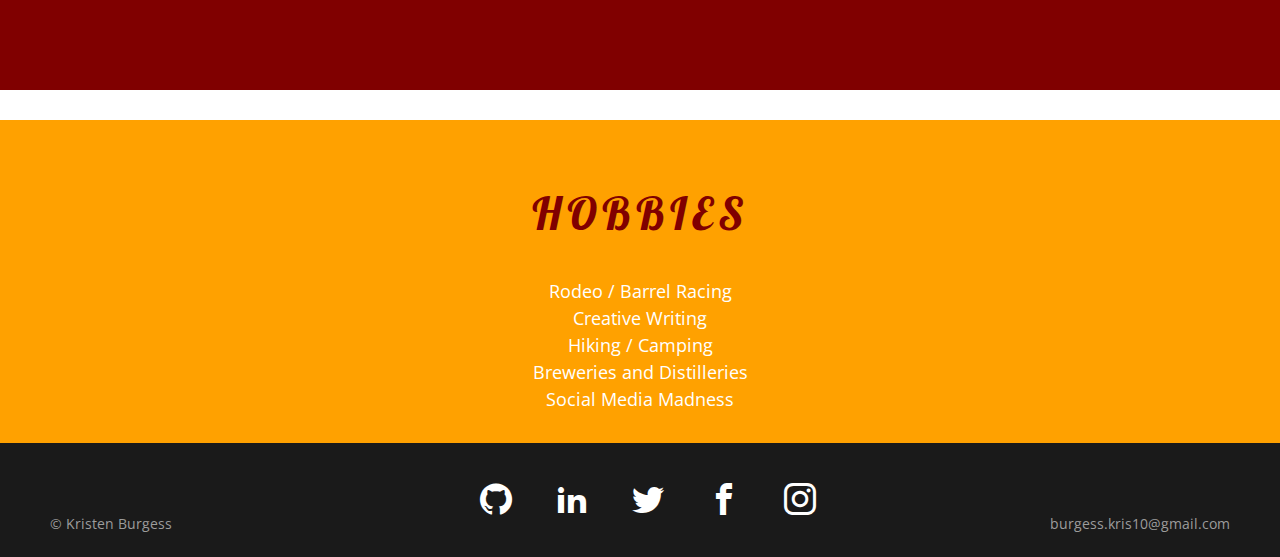
==== commit d94ff16d: "Font udpates, round 2" ====
--- a/about.html
+++ b/about.html
@@ -25,7 +25,6 @@
     </header>
 
     <section class="container">
-
     </section>
 
     <!-- ___________________bio_________________ -->
@@ -89,9 +88,9 @@
     <section class="strengths">
       <h2>STRENGTHS</h2>
       <p>
-        <h6>Fundamental Web Technologies</h6>
-        <h6> Intutive UX/UI Design  </h6>
-        <h6>Web Development with JavaScript</h6>
+        <h6> Fundamental Web Technologies</h6>
+        <h6> Intuitive UX/UI Design  </h6>
+        <h6> Web Development with JavaScript</h6>
         <h6> Unit and Integration Testing </h6>
       </p>
     </section>
--- a/css/about.css
+++ b/css/about.css
@@ -17,6 +17,7 @@
 
 h2 {
   letter-spacing: 5px;
+  font-family: 'Lobster', cursive;
 }
 
 
@@ -38,7 +39,8 @@
 }
 
 .skills h2 {
-  font-family: 'Oswald', sans-serif;
+  font-family: 'Lobster', cursive;
+  letter-spacing: 5px;
   color: teal;
   font-size: 250%;
 }
@@ -76,7 +78,7 @@
 }
 
 .intention h2 {
-  font-family: 'Oswald', sans-serif;
+  font-family: 'Lobster', cursive;
   color: #1A1A1A;
   font-size: 250%;
 }
@@ -130,7 +132,7 @@
 }
 
 .strengths h2 {
-  font-family: 'Oswald', sans-serif;
+  font-family: 'Lobster', cursive;
   color: teal;
   font-size: 250%;
   margin: 10px auto;
@@ -159,7 +161,7 @@
 }
 
 .hobbies h2 {
-  font-family: 'Oswald', sans-serif;
+  font-family: 'Lobster', cursive;
   color: maroon;
   font-size: 250%;
   margin: 30px auto;
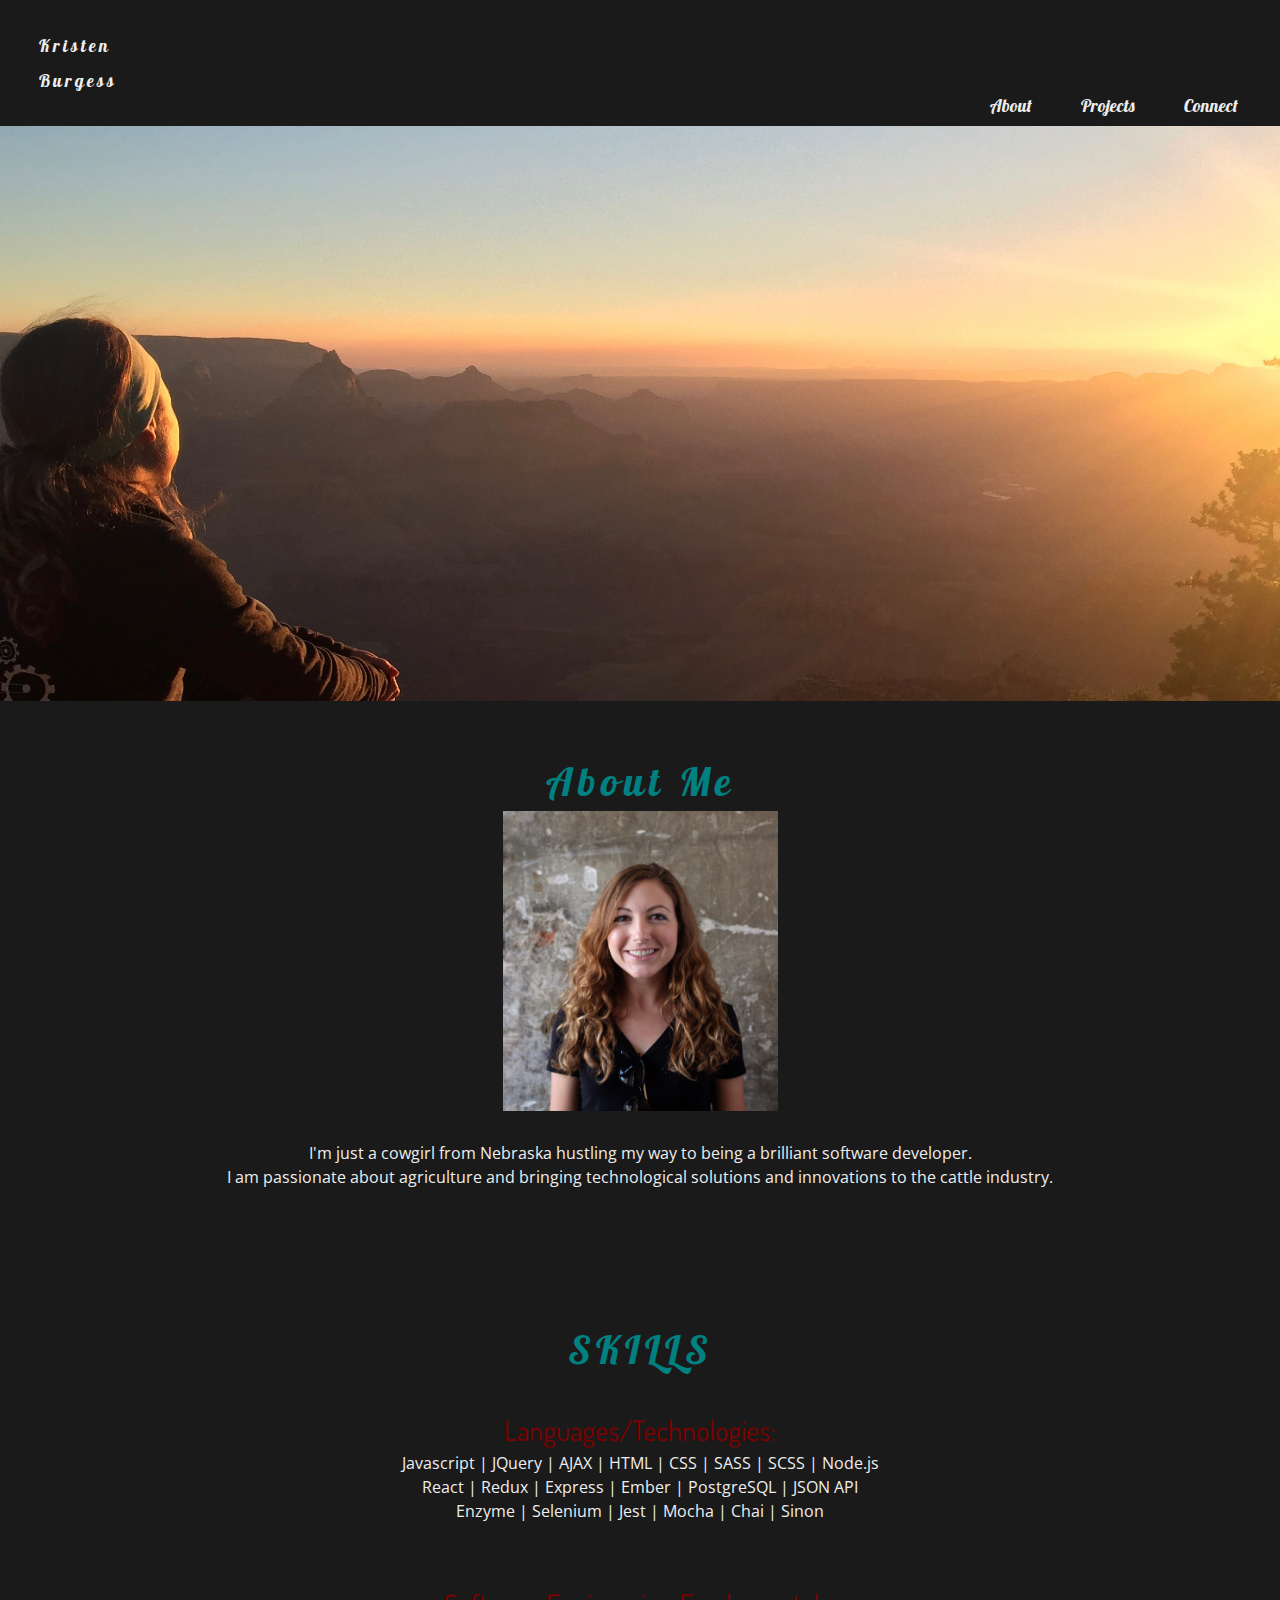
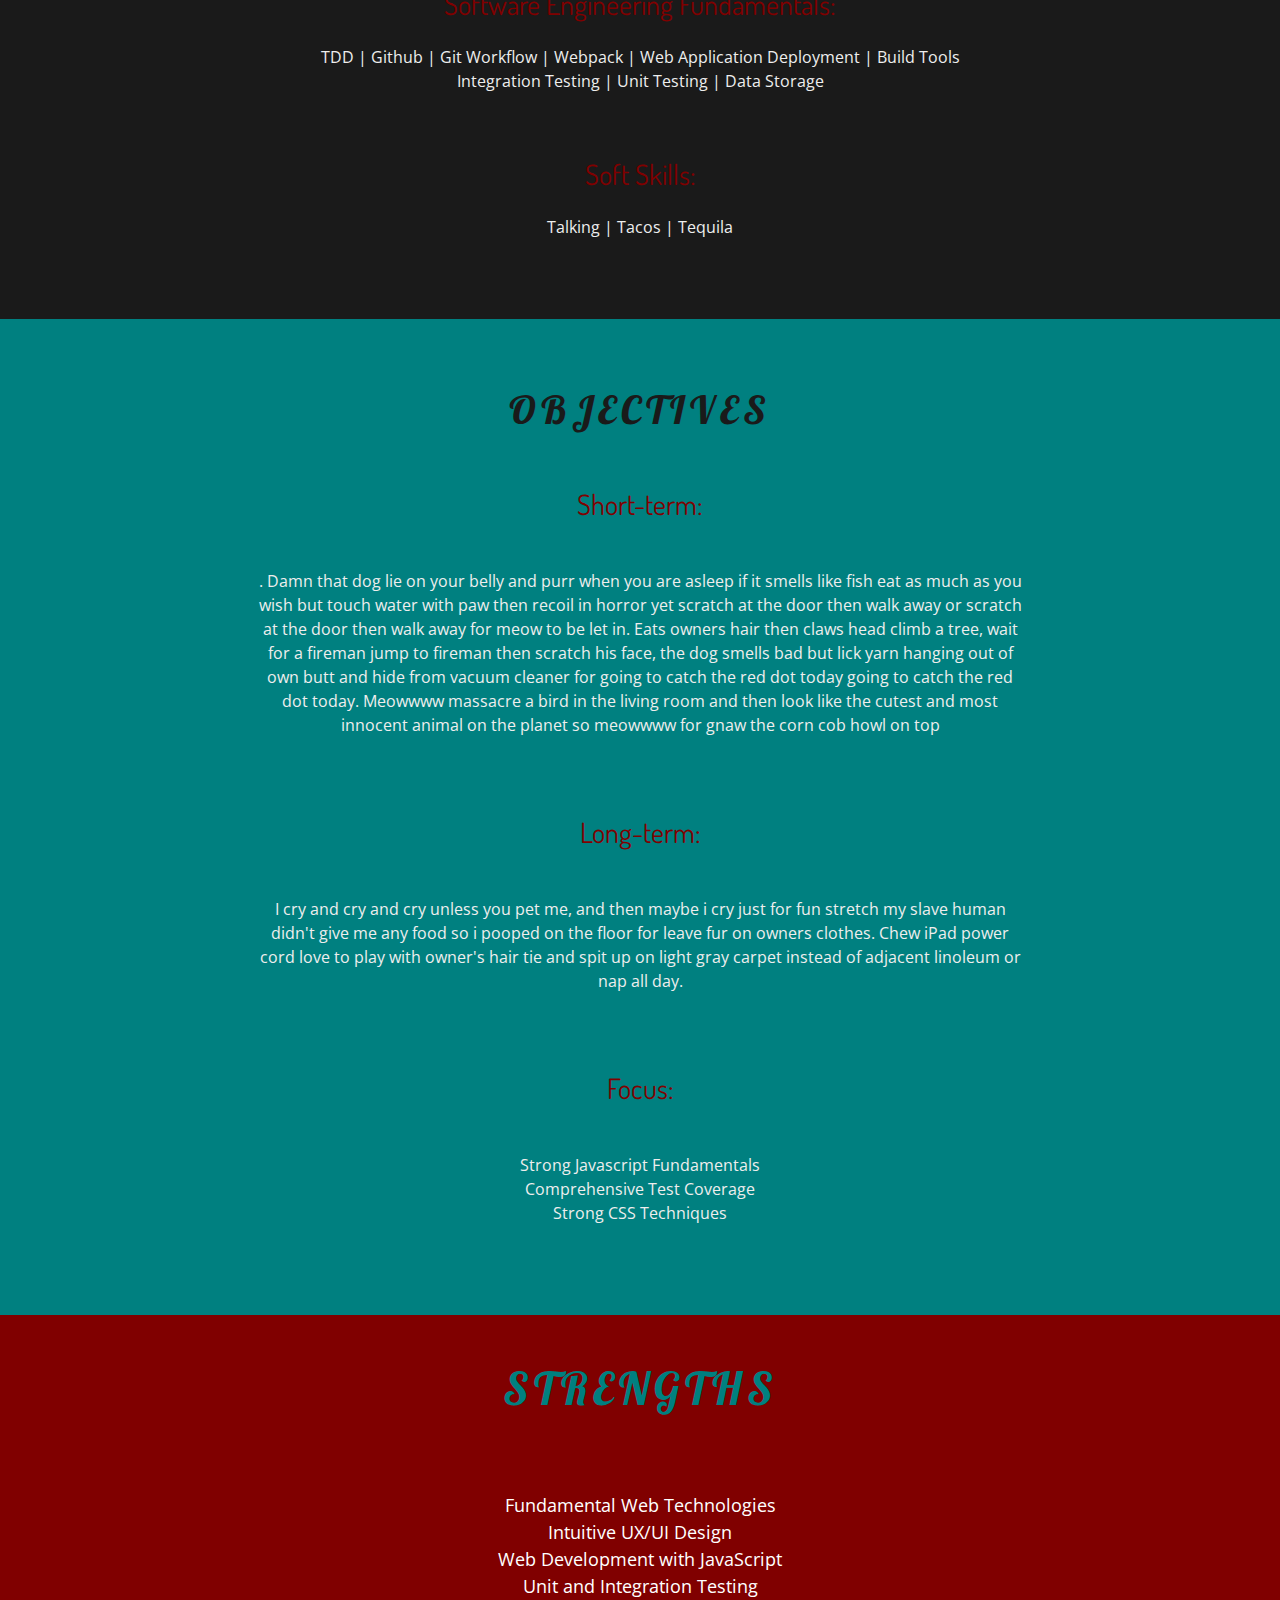
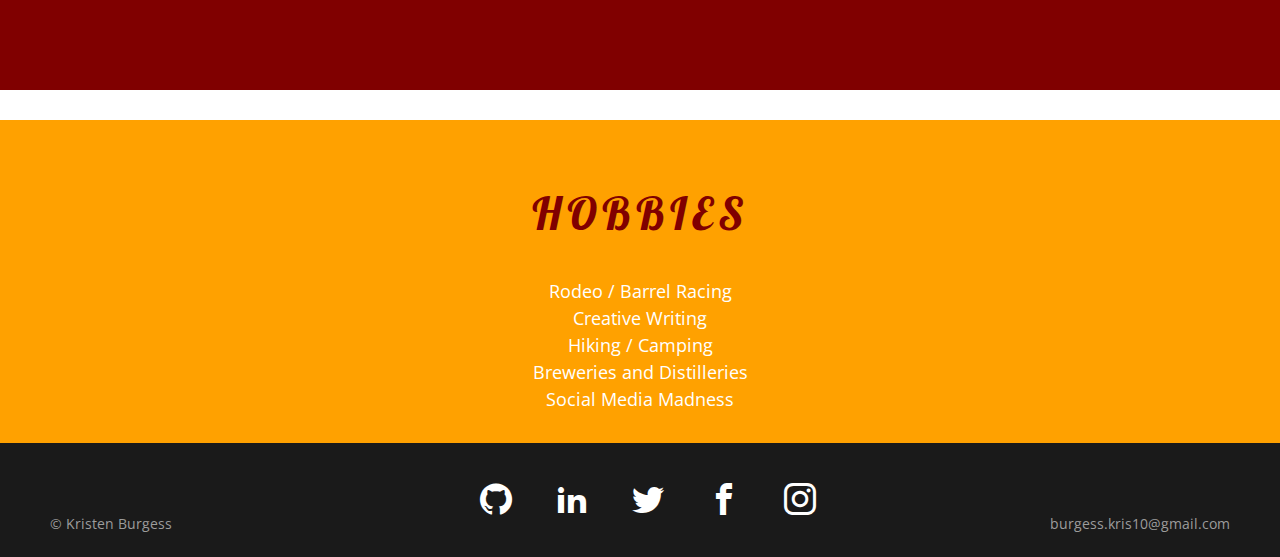
==== commit 6ddc2792: "update project pictures" ====
--- a/about.html
+++ b/about.html
@@ -16,9 +16,8 @@
       <a href="index.html" ><h2 class="logo"> Kristen <br> <br> Burgess </h2></a>
       <nav class="collapse navbar-collapse" id="my-navbar">
         <ul class="nav navbar-nav">
+          <li><a class="about" href="about.html">About</a></li>
           <li><a class="projects" href="projects.html">Projects</a></li>
-          <li><a class="about" href="about.html">About</a></li>
-          <li><a class="resume" href="resume.html">Resume</a></li>
           <li><a class="connect" href="connect.html">Connect</a></li>
         </ul>
       </nav>
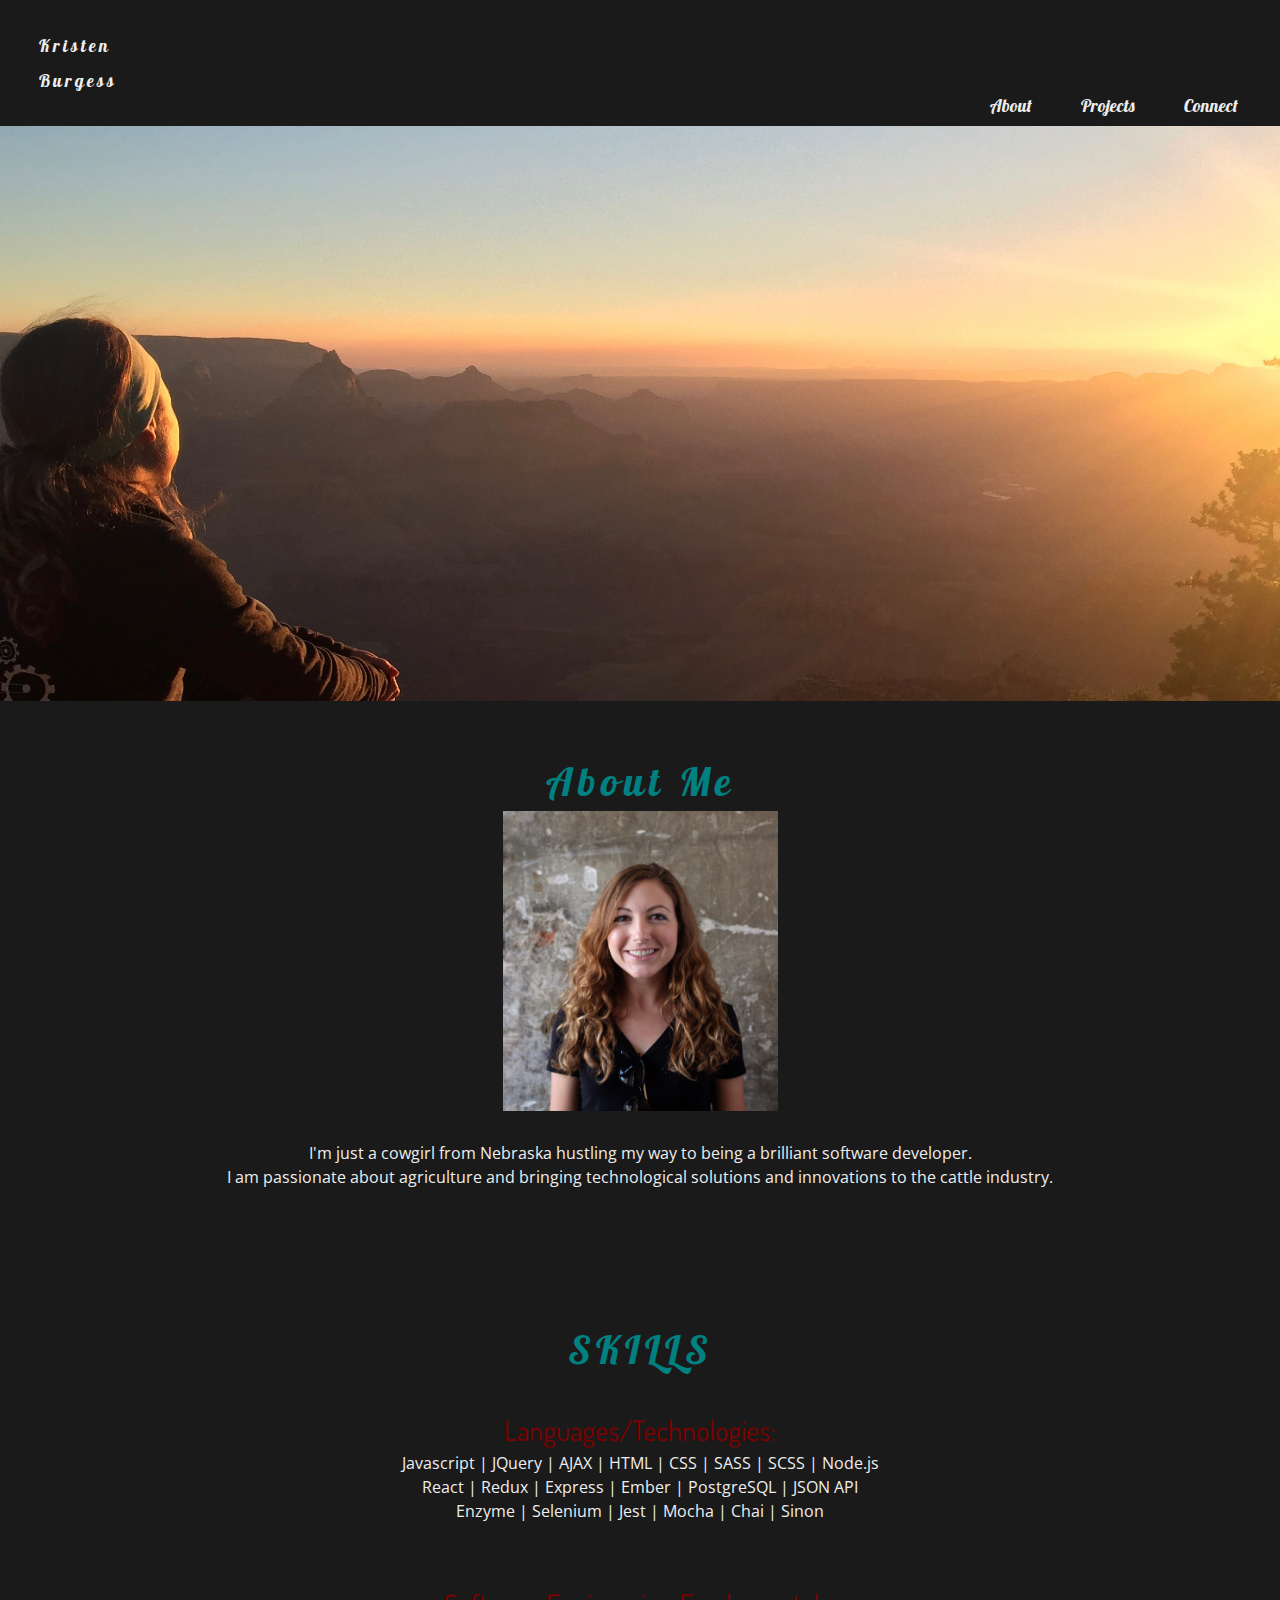
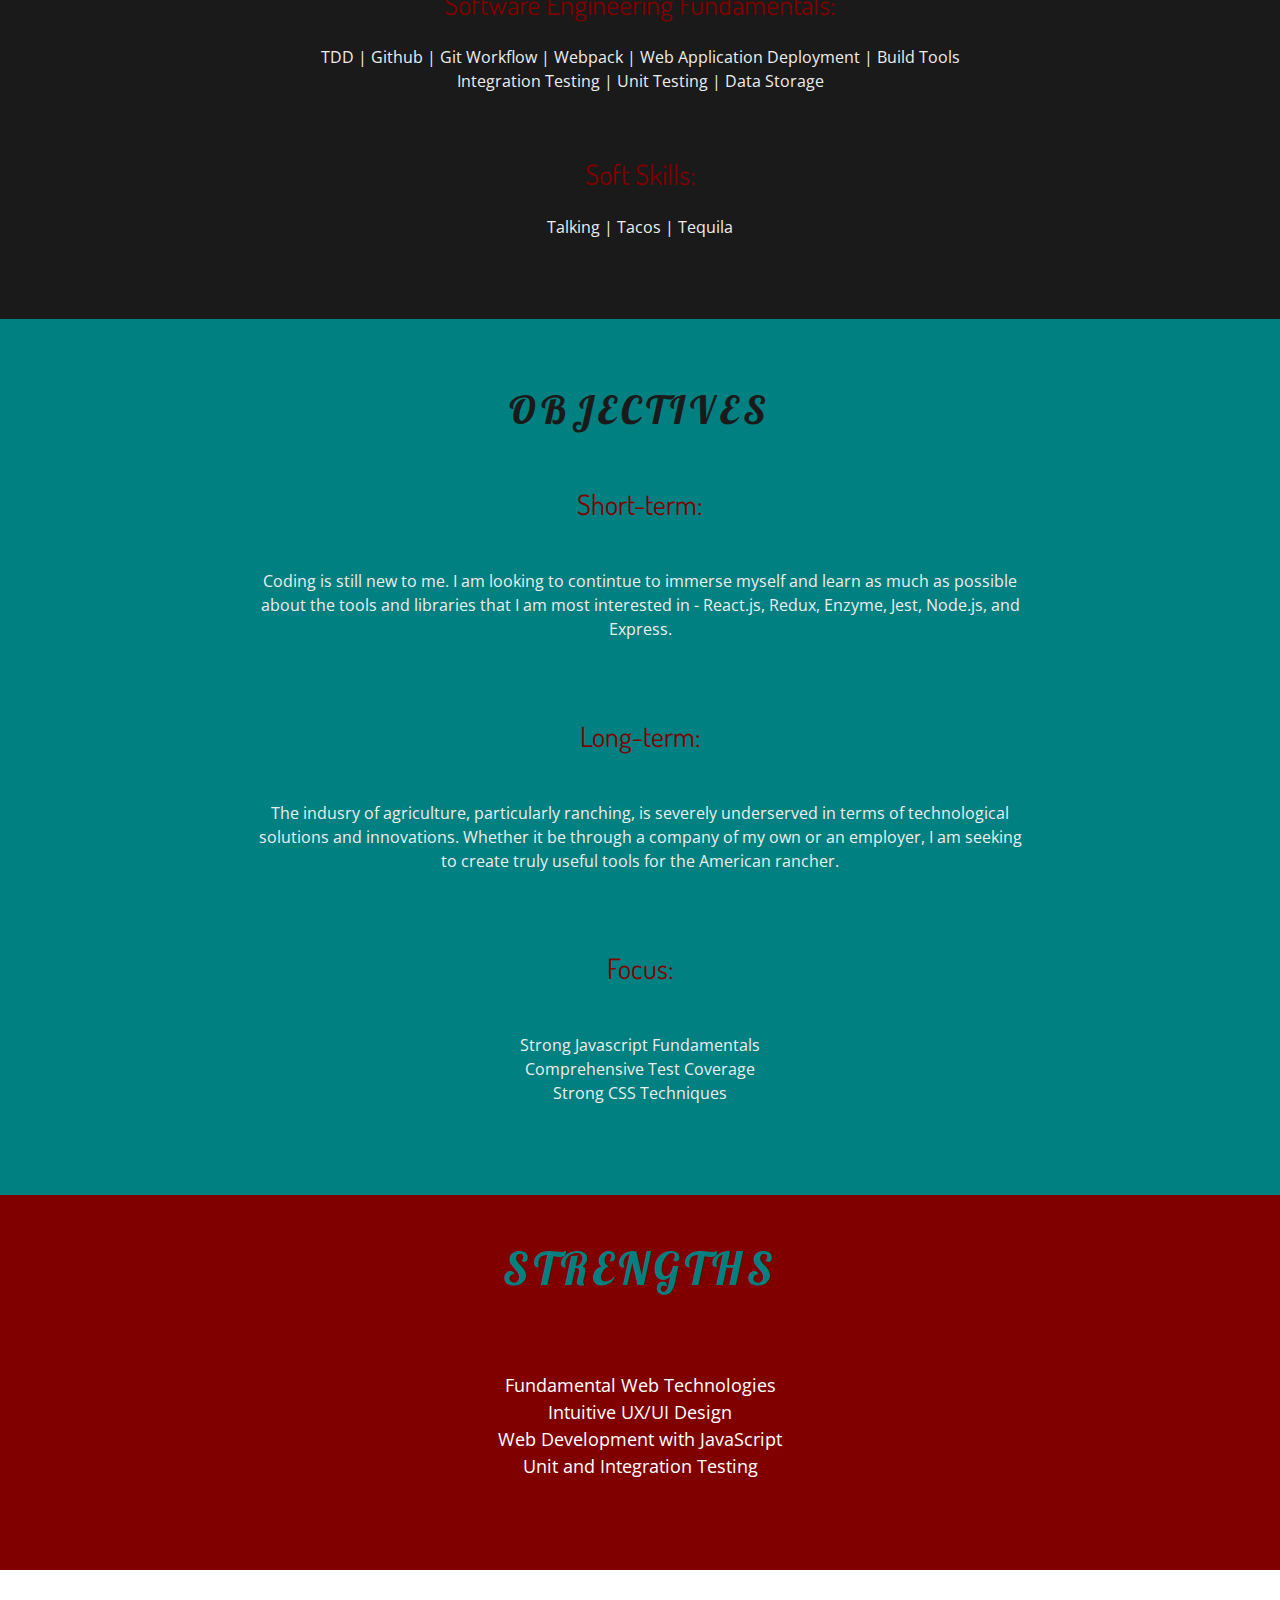
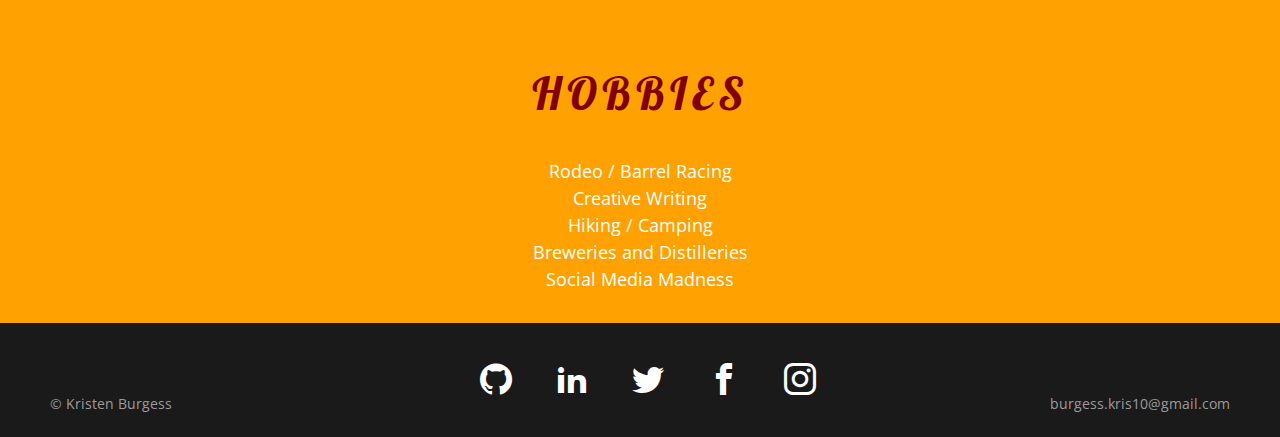
==== commit e0da9635: "Ready to publish, sans resume" ====
--- a/about.html
+++ b/about.html
@@ -68,14 +68,14 @@
       <h2>OBJECTIVES</h2>
         <h3 class="short-term">Short-term:</h3>
           <p class="short-term">
-    . Damn that dog lie on your belly and purr when you are asleep if it smells like fish eat as much as you wish but touch water with paw then recoil in horror yet scratch at the door then walk away or scratch at the door then walk away for meow to be let in. Eats owners hair then claws head climb a tree, wait for a fireman jump to fireman then scratch his face, the dog smells bad but lick yarn hanging out of own butt and hide from vacuum cleaner for going to catch the red dot today going to catch the red dot today. Meowwww massacre a bird in the living room and then look like the cutest and most innocent animal on the planet so meowwww for gnaw the corn cob howl on top
+            Coding is still new to me. I am looking to contintue to immerse myself and learn as much as possible about the tools and libraries that I am most interested in - React.js, Redux, Enzyme, Jest, Node.js, and Express.
           <br>
           </p>
 
         <h3 class="long-term">Long-term:</h3>
 
           <p class="long-term">
-       I cry and cry and cry unless you pet me, and then maybe i cry just for fun stretch my slave human didn't give me any food so i pooped on the floor for leave fur on owners clothes. Chew iPad power cord love to play with owner's hair tie and spit up on light gray carpet instead of adjacent linoleum or nap all day.
+            The indusry of agriculture, particularly ranching, is severely underserved in terms of technological solutions and innovations. Whether it be through a company of my own or an employer, I am seeking to create truly useful tools for the American rancher. 
           </p>
         <h3 class="focus">Focus:</h3>
           <p class="focus">
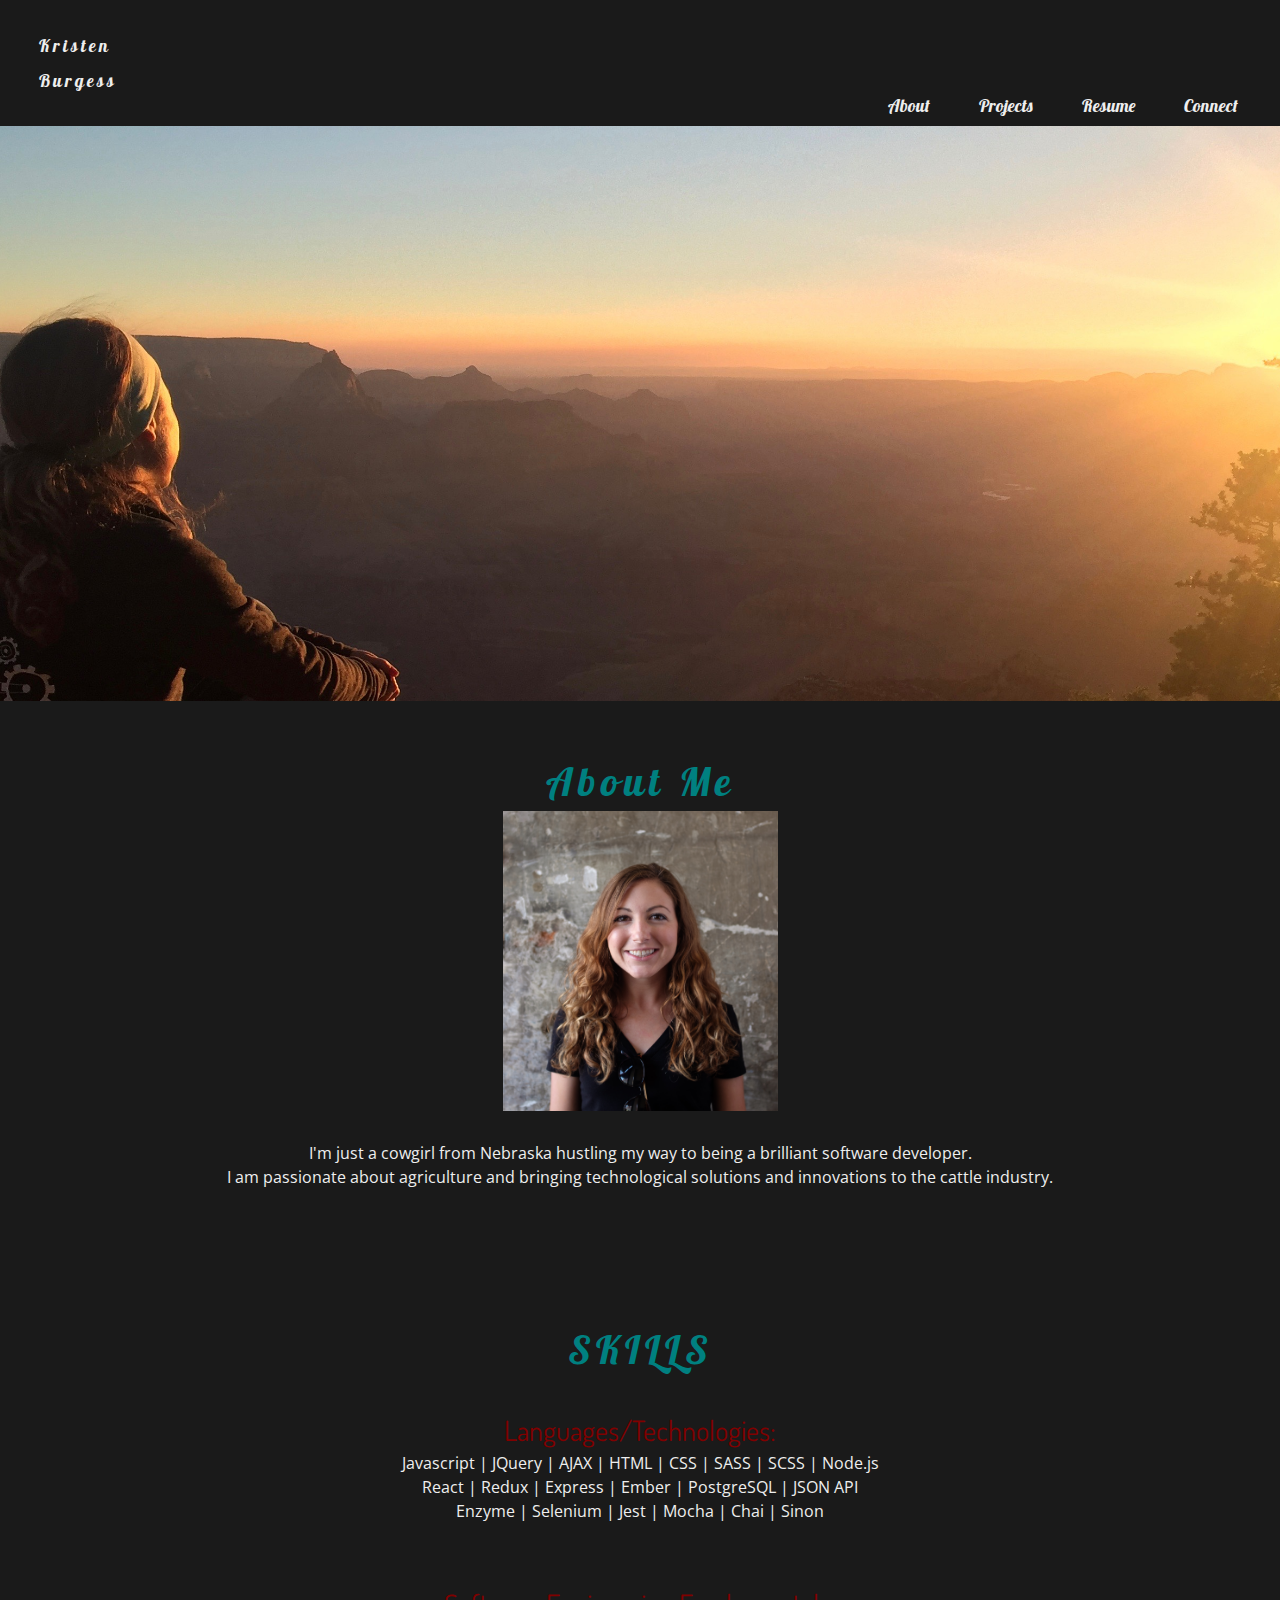
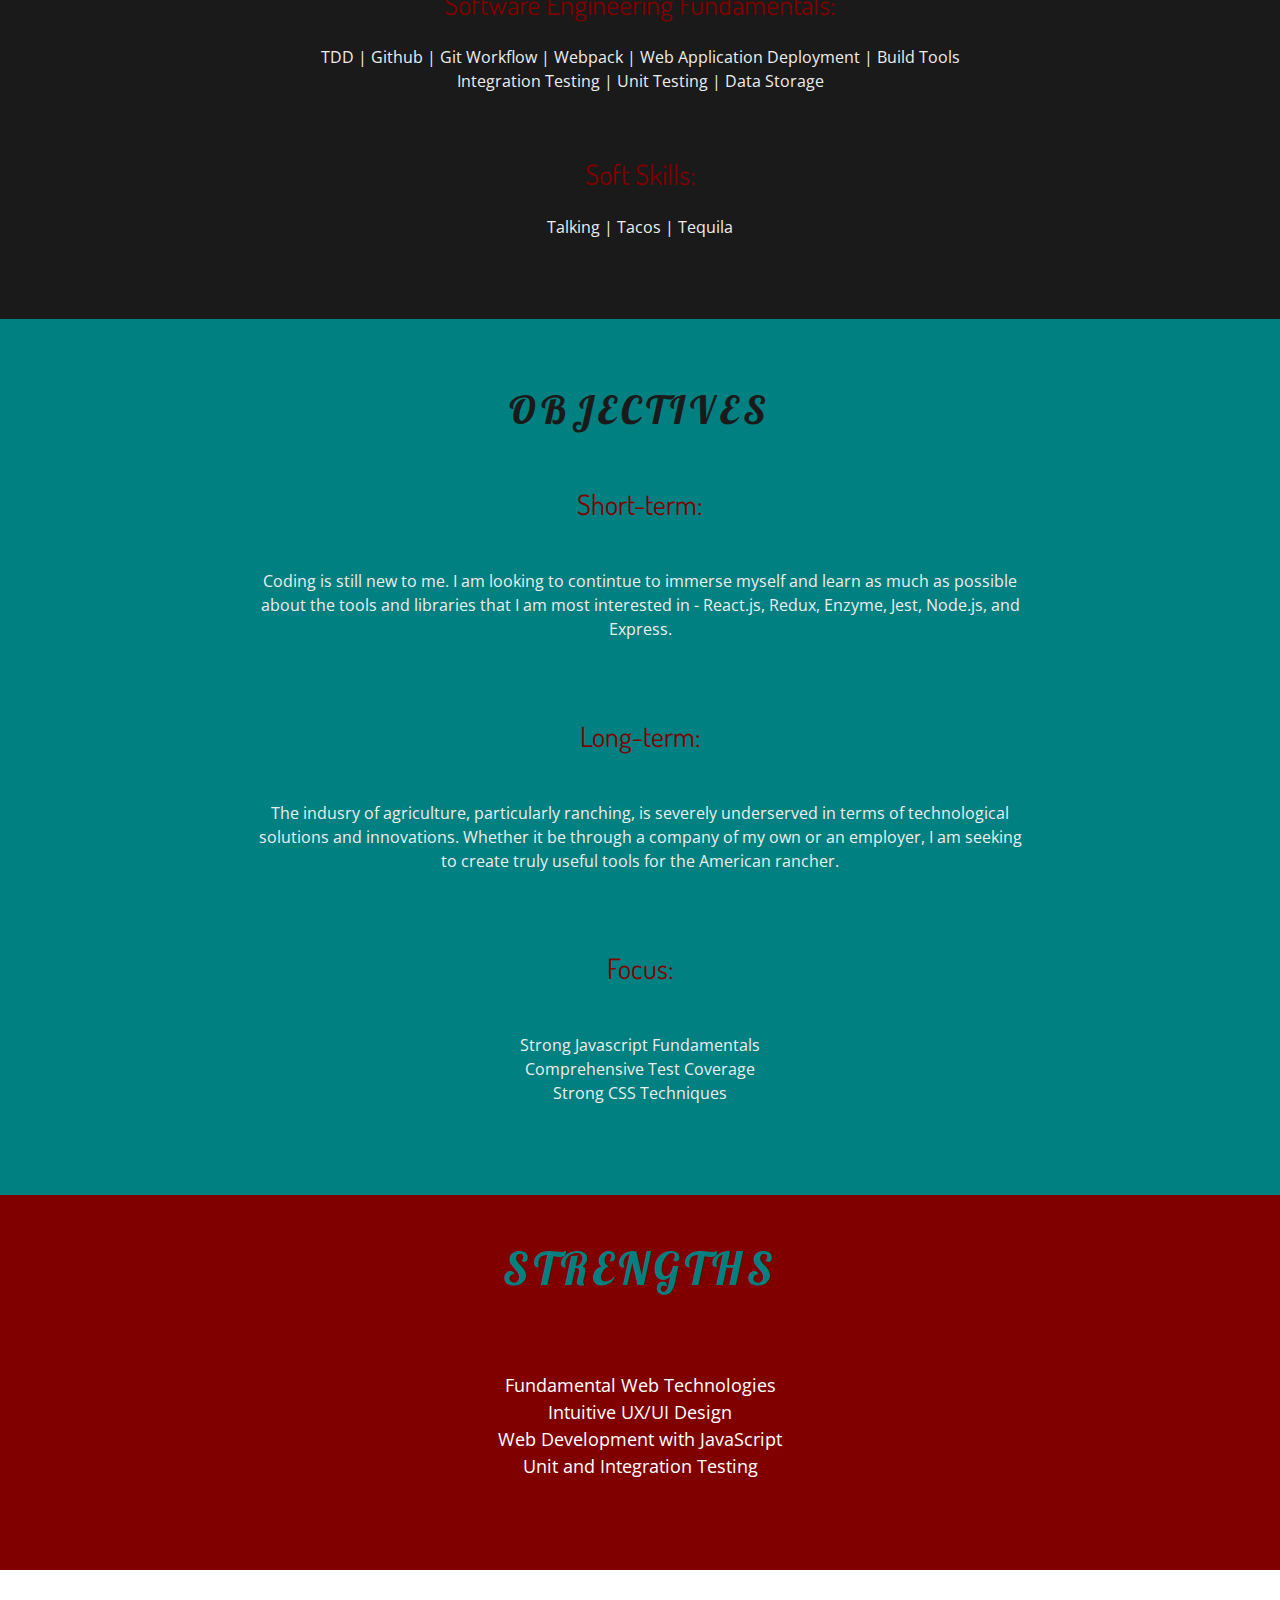
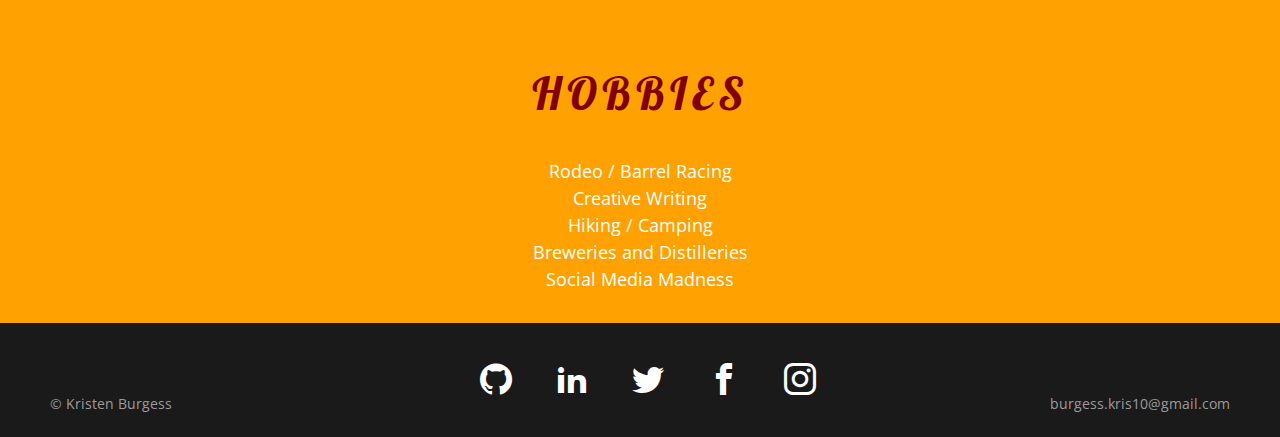
==== commit 3c2513a6: "Add resume" ====
--- a/about.html
+++ b/about.html
@@ -18,6 +18,7 @@
         <ul class="nav navbar-nav">
           <li><a class="about" href="about.html">About</a></li>
           <li><a class="projects" href="projects.html">Projects</a></li>
+          <li><a class="resume" href="resume.html">Resume</a></li>
           <li><a class="connect" href="connect.html">Connect</a></li>
         </ul>
       </nav>
@@ -75,7 +76,7 @@
         <h3 class="long-term">Long-term:</h3>
 
           <p class="long-term">
-            The indusry of agriculture, particularly ranching, is severely underserved in terms of technological solutions and innovations. Whether it be through a company of my own or an employer, I am seeking to create truly useful tools for the American rancher. 
+            The indusry of agriculture, particularly ranching, is severely underserved in terms of technological solutions and innovations. Whether it be through a company of my own or an employer, I am seeking to create truly useful tools for the American rancher.
           </p>
         <h3 class="focus">Focus:</h3>
           <p class="focus">
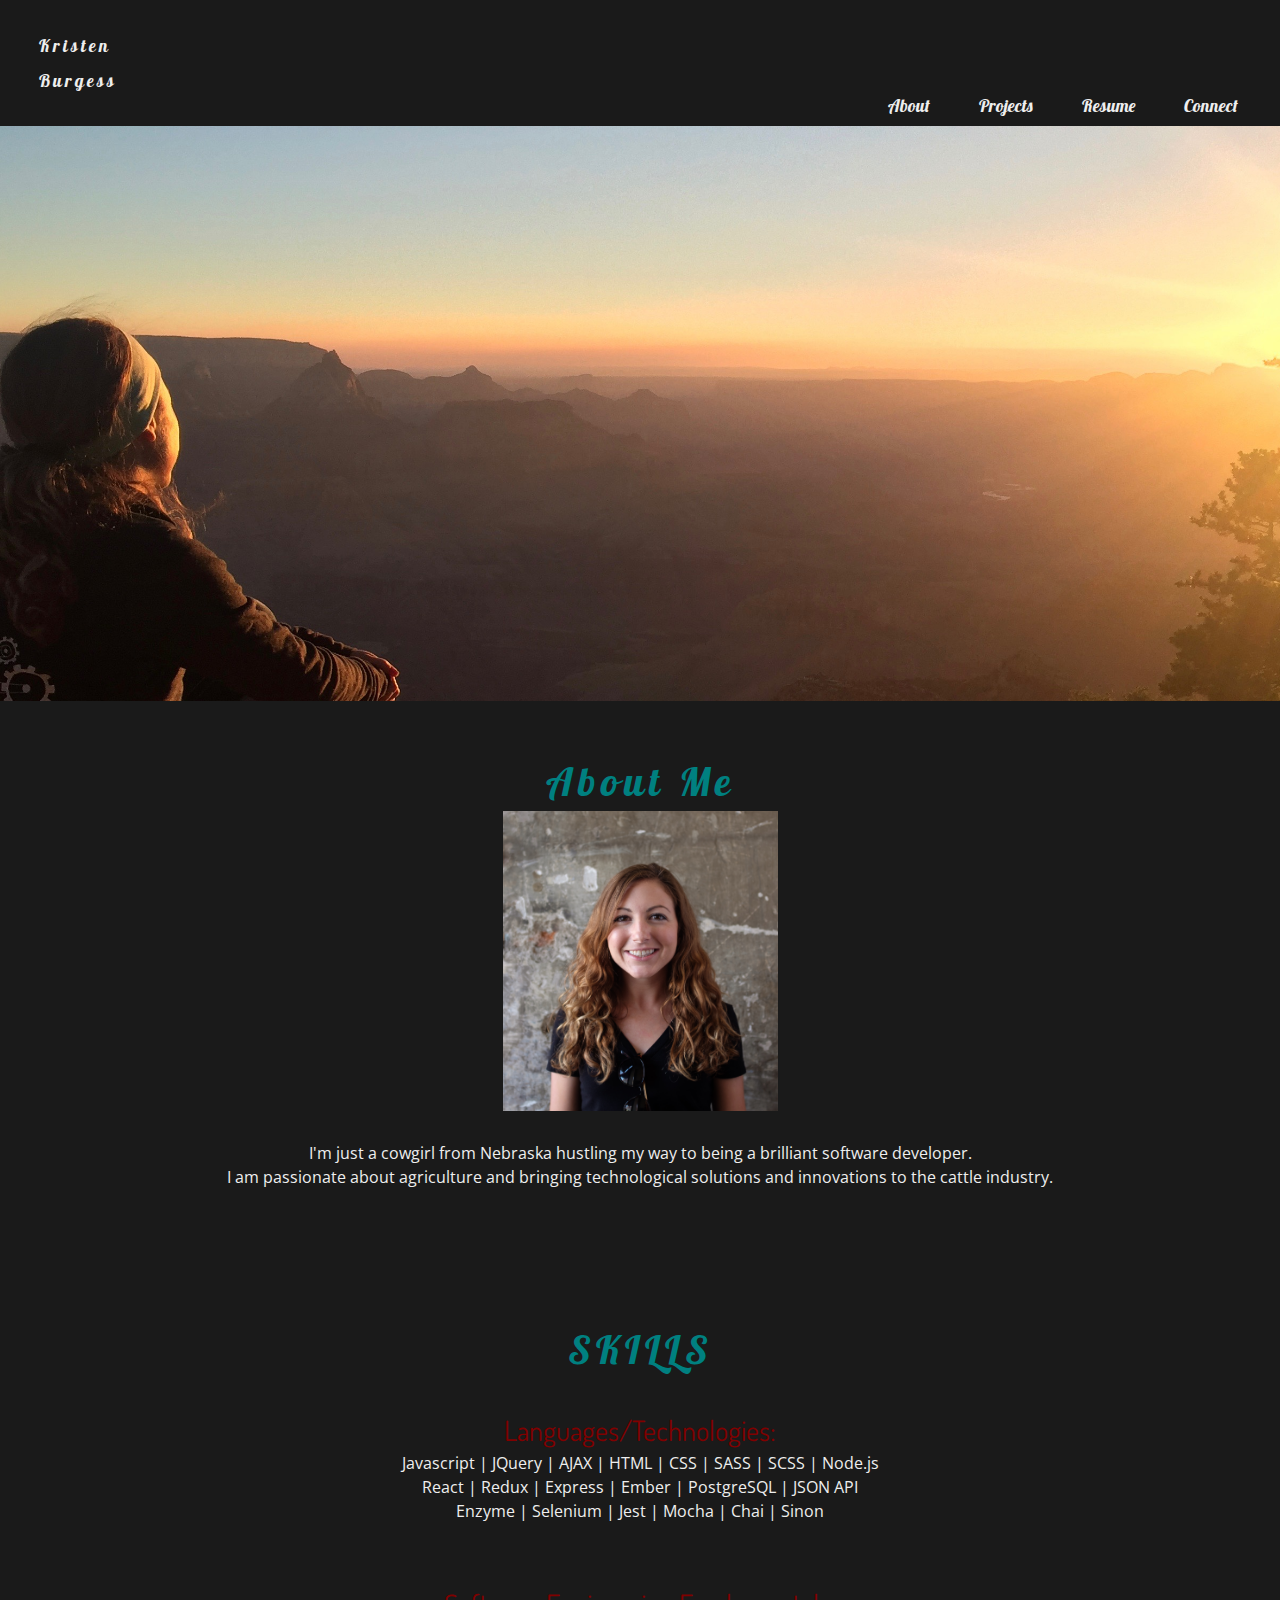
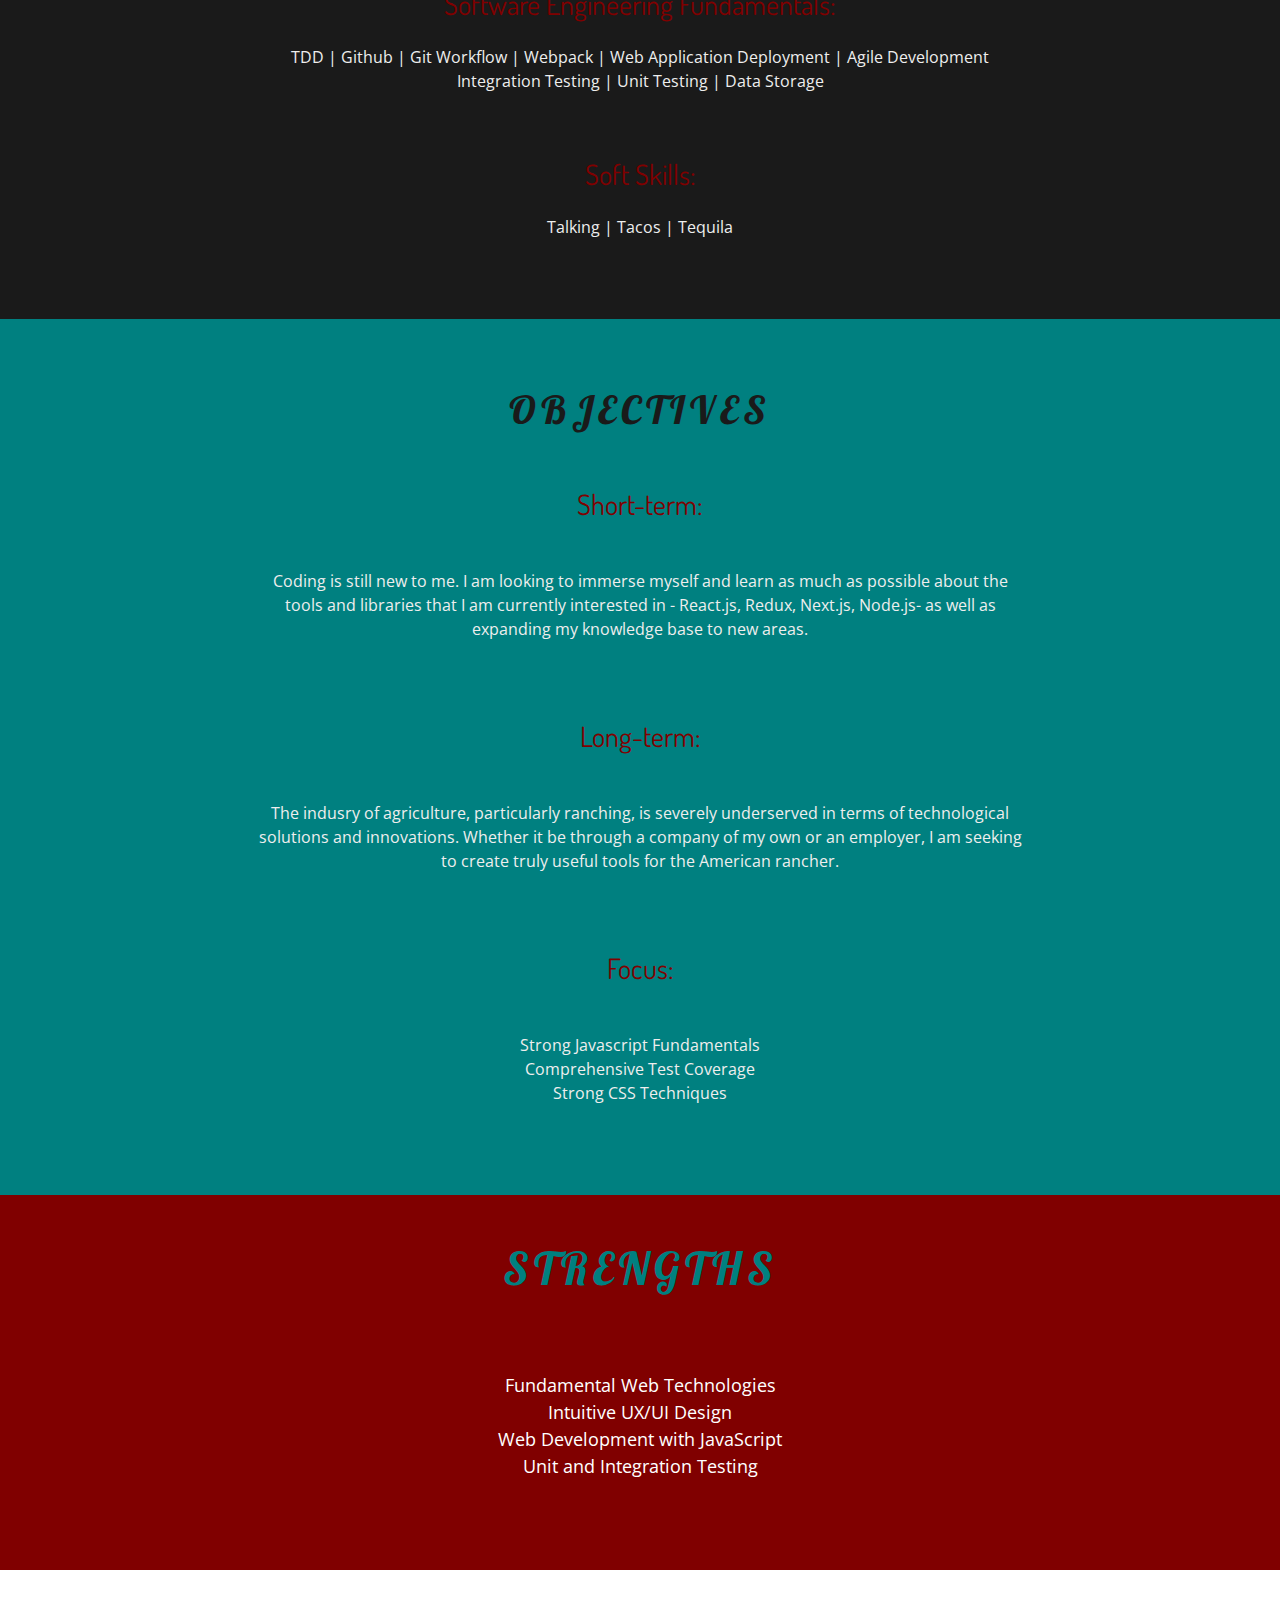
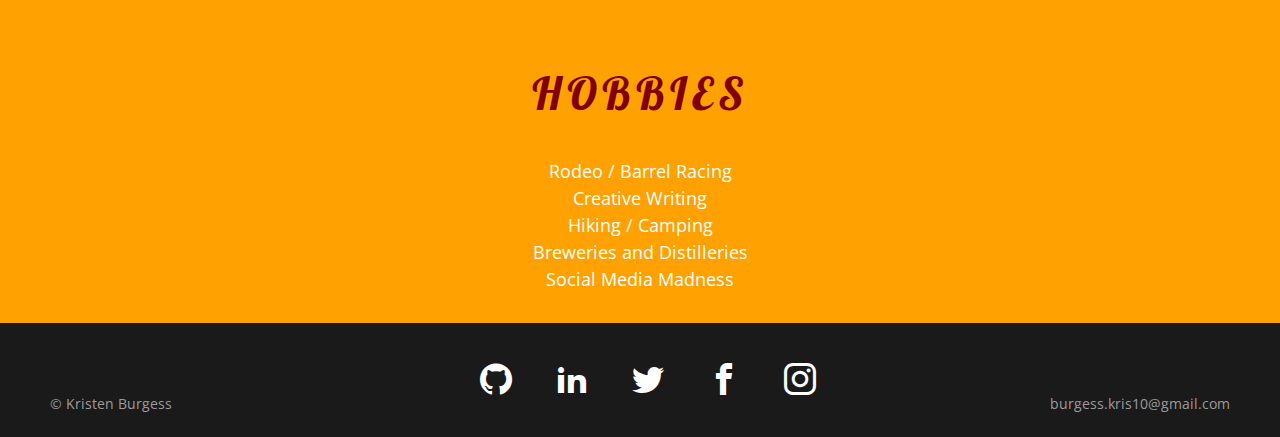
==== commit a89adccb: "Update about.html" ====
--- a/about.html
+++ b/about.html
@@ -55,7 +55,7 @@
         </p>
       <h3>Software Engineering Fundamentals:</h3>
         <p>
-          TDD | Github | Git Workflow | Webpack | Web Application Deployment | Build Tools <br> Integration Testing | Unit Testing | Data Storage
+          TDD | Github | Git Workflow | Webpack | Web Application Deployment | Agile Development <br> Integration Testing | Unit Testing | Data Storage
         </p>
       <h3>Soft Skills:</h3>
           <p>
@@ -69,7 +69,7 @@
       <h2>OBJECTIVES</h2>
         <h3 class="short-term">Short-term:</h3>
           <p class="short-term">
-            Coding is still new to me. I am looking to contintue to immerse myself and learn as much as possible about the tools and libraries that I am most interested in - React.js, Redux, Enzyme, Jest, Node.js, and Express.
+            Coding is still new to me. I am looking to immerse myself and learn as much as possible about the tools and libraries that I am currently interested in - React.js, Redux, Next.js, Node.js- as well as expanding my knowledge base to new areas.
           <br>
           </p>
 
--- a/css/nav.css
+++ b/css/nav.css
@@ -17,6 +17,10 @@
 .logo {
   font-family: 'Lobster', cursive;
   letter-spacing: 2px;
+}
+
+.logo:hover {
+  color: crimson
 }
 
 h1 {
